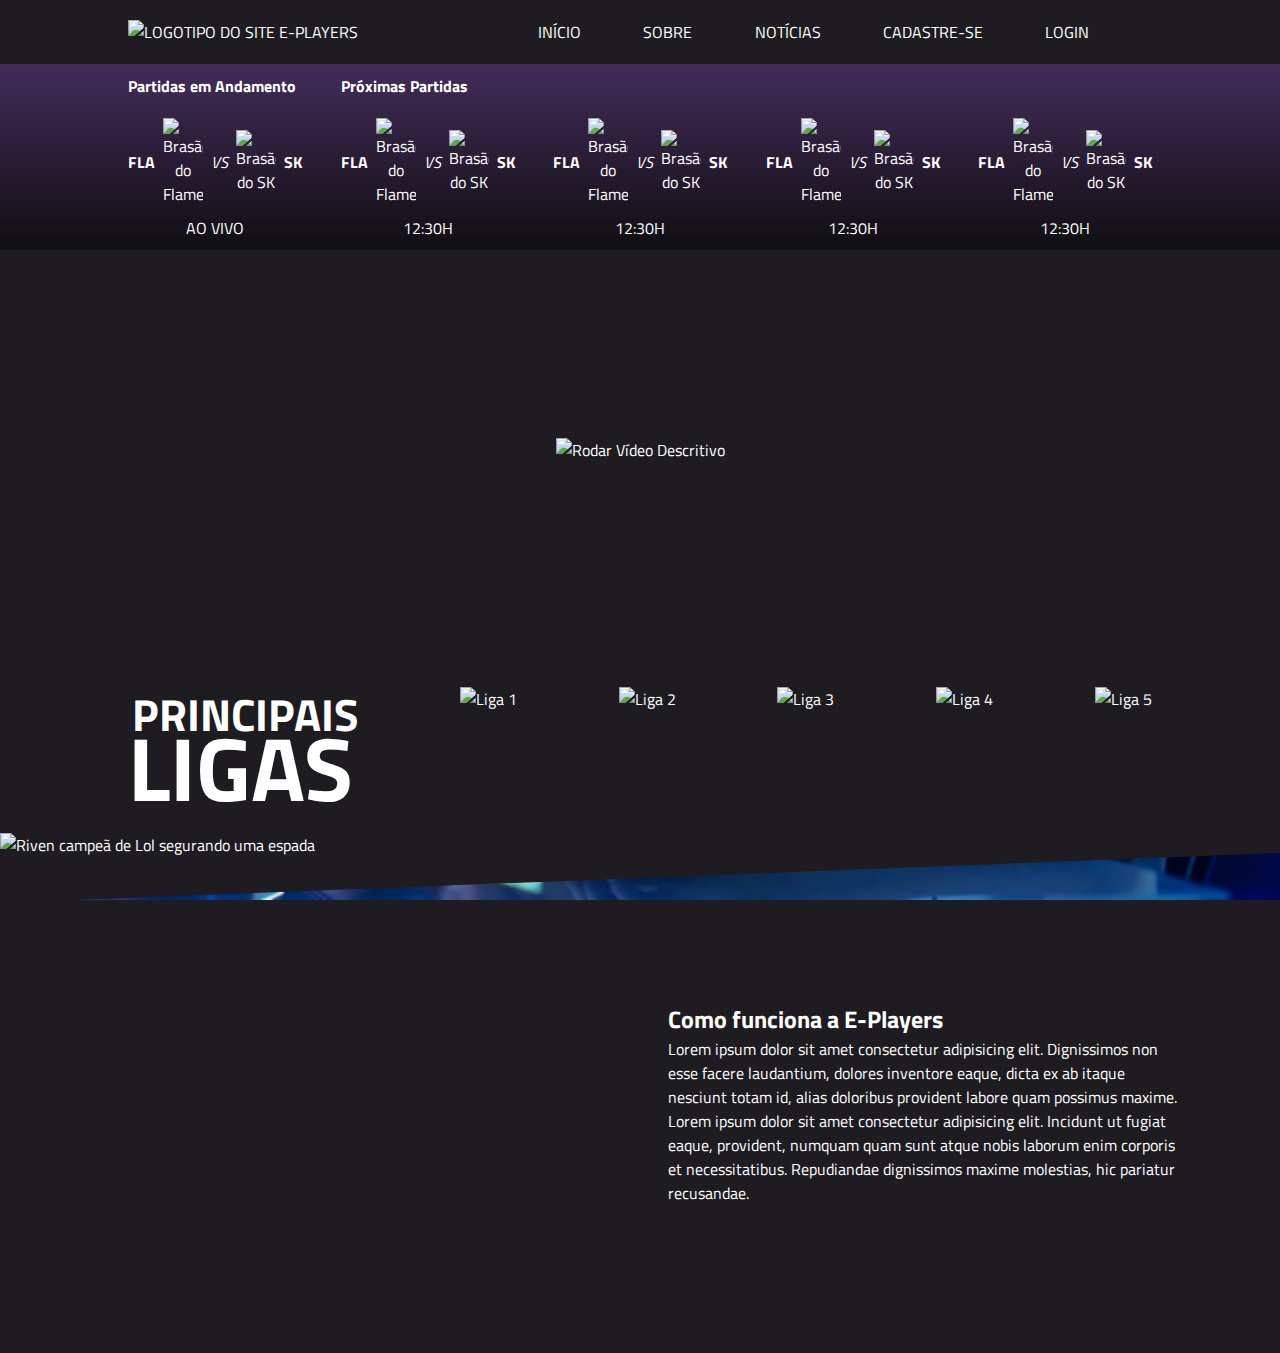
==== index.html @ e0f073dc "banner sobre feito" ====
<!DOCTYPE html>
<html lang="pt-br">

<head>
    <meta charset="UTF-8">
    <meta name="viewport" content="width=device-width, initial-scale=1.0">
    <title>E-players</title>
    <link href="https://fonts.googleapis.com/css?family=Titillium+Web:400,700&display=swap" rel="stylesheet">
    <script src="https://kit.fontawesome.com/1f0e424054.js" crossorigin="anonymous"></script>
    <link rel="stylesheet" href="css/style.css">
</head>

<body>
    <header>
        <div class="container">
            <a href="index.html" title="Acessar a página inicial do site">
                <img src="img/Logo.svg" alt="Logotipo do site E-players">
            </a>
            <nav>
                <ul>
                    <li><a href="index.html" title="Acessar página inicial">Início</a></li>
                    <li><a href="#Sobre" title="Acessar sessão sobre o Projeto">Sobre</a></li>
                    <li><a href="#Notícias" title="Acessar sessão de Notícias">Notícias</a></li>
                    <li><a href="cadastro.html" title="Acessar página de Cadastro">Cadastre-se</a></li>
                    <li><a href="login.html" title="Acessar página de Login">Login</a></li>
                    <li>
                        <a href="#" title="Realizar busca no site">
                            <i class="fas fa-search"></i>
                        </a>
                    </li>
                </ul>
            </nav>

    </header>
    <main>
        <section class="partidas">
            <div class="container">

                <div class="partida">
                    <h2> Partidas em Andamento</h2>
                    <div>
                        <strong> FLA </strong>
                        <img src="img/FLA.png" alt="Brasão do Flamengo">
                        <i>VS</i>
                        <img src="img/SK.png" alt="Brasão do SK">
                        <strong>SK</strong>
                    </div>

                    <i class="fas fa-circle red"></i> AO VIVO
                </div>




                <div class="partida">
                    <h2> Próximas Partidas</h2>
                    <div>
                        <strong> FLA </strong>
                        <img src="img/FLA.png" alt="Brasão do Flamengo">
                        <i>VS</i>
                        <img src="img/SK.png" alt="Brasão do SK">
                        <strong>SK</strong>
                    </div>
                    12:30H
                </div>


                <div class="partida">
                    <div>
                        <strong> FLA </strong>
                        <img src="img/FLA.png" alt="Brasão do Flamengo">
                        <i>VS</i>
                        <img src="img/SK.png" alt="Brasão do SK">
                        <strong>SK</strong>

                    </div>
                    12:30H
                </div>

                <div class="partida">
                    <div>
                        <strong> FLA </strong>
                        <img src="img/FLA.png" alt="Brasão do Flamengo">
                        <i>VS</i>
                        <img src="img/SK.png" alt="Brasão do SK">
                        <strong>SK</strong>

                    </div>
                    12:30H
                </div>


                <div class="partida">
                    <div>
                        <strong> FLA </strong>
                        <img src="img/FLA.png" alt="Brasão do Flamengo">
                        <i>VS</i>
                        <img src="img/SK.png" alt="Brasão do SK">
                        <strong>SK</strong>

                    </div>
                    12:30H
                </div>
            </div>

            </div>

        </section>

        <div class="container">
            <div class="banner">
                <img src="img/play.png" alt="Rodar Vídeo Descritivo">
            </div>

            <div class="ligas">

                <div>

                    <h4> Principais </h4>
                    <h3> Ligas </h3>

                </div>

                <img src="img/CBLOL_2017.png" alt="Liga 1">
                <img src="img/SuperLigaABCDE.png" alt="Liga 2">
                <img src="img/Liga_Master_Fibertel.png" alt="Liga 3">
                <img src="img/worlds-logo-gold.png" alt="Liga 4">
                <img src="img/wgr_lplol-logo-2020-71fc5702eb0473cb8d1da98fc28d054bebbfa505d4d80b457b11754d8a737255.png"
                    alt="Liga 5">


            </div>

        </div>
        <!--fim container-->

        <section class="sobre">
            <img src="img/campeao.png" alt="Riven campeã de Lol segurando uma espada">
            <div class="sobre_fundo">
                <div class="texto_sobre">
                    <h2> Como funciona a E-Players</h2>
                    <p> Lorem ipsum dolor sit amet consectetur adipisicing elit. Dignissimos non esse facere laudantium,
                        dolores inventore eaque, dicta ex ab itaque nesciunt totam id, alias doloribus provident labore
                        quam possimus maxime.</p>
                    <p> Lorem ipsum dolor sit amet consectetur adipisicing elit. Incidunt ut fugiat eaque, provident,
                        numquam quam sunt atque nobis laborum enim corporis et necessitatibus. Repudiandae dignissimos
                        maxime molestias, hic pariatur recusandae.</p>
                </div> <!-- Fim texto_sobre-->
            </div> <!-- Fim fundo sobre-->
        </section> <!-- Fim section sobre-->

    </main>
    <footer>

    </footer>
</body>

</html>
---- css/style.css ----
/* variáveis de cores*/
:root{
    --background: #1e1c21;
    --pink: #FC1E8B;
    --purple: #7278C3;
    --blue: #00A8DC;

}

*{
    margin: 0;
    padding: 0;
}

body{
    background-color: var(--background);
    font-family: 'Titillium Web', 'Segoe UI', Tahoma, Geneva, Verdana, sans-serif ;
    color: white;
}
    a{
        text-decoration: none;
        color: white;
    }

    .gradient{
        background: rgba(252,30,137,1);
        background: -moz-linear-gradient(left, rgba(252,30,137,1) 0%, rgba(114,119,195,1) 100%);
        background: -webkit-gradient(left top, right top, color-stop(0%, rgba(252,30,137,1)), color-stop(100%, rgba(114,119,195,1)));
        background: -webkit-linear-gradient(left, rgba(252,30,137,1) 0%, rgba(114,119,195,1) 100%);
        background: -o-linear-gradient(left, rgba(252,30,137,1) 0%, rgba(114,119,195,1) 100%);
        background: -ms-linear-gradient(left, rgba(252,30,137,1) 0%, rgba(114,119,195,1) 100%);
        background: linear-gradient(to right, rgba(252,30,137,1) 0%, rgba(114,119,195,1) 100%);
        filter: progid:DXImageTransform.Microsoft.gradient( startColorstr='#fc1e89', endColorstr='#7277c3', GradientType=1 );
    }

    .container{
        width: 80%;
        max-width: 1200px;
        margin: 0 auto;
    }

    header .container{
        display: flex;
        justify-content: space-between;
        padding: 20px 0;
    }

    header ul{
        display: flex;
        list-style-type: none;
        justify-content: space-between;
        flex-flow: wrap;
    }

    header nav{
        width: 60%;
        
    }

    header a{
        text-transform: uppercase;
    }

    header img{
        margin-right: 100px;
    }

    .partidas{
        text-align: center;
        width: 100%;
        min-height: 100px;
        background: rgba(66,44,90,1);
        background: -moz-linear-gradient(top, rgba(66,44,90,1) 0%, rgba(16,15,17,1) 100%);
        background: -webkit-gradient(left top, left bottom, color-stop(0%, rgba(66,44,90,1)), color-stop(100%, rgba(16,15,17,1)));
        background: -webkit-linear-gradient(top, rgba(66,44,90,1) 0%, rgba(16,15,17,1) 100%);
        background: -o-linear-gradient(top, rgba(66,44,90,1) 0%, rgba(16,15,17,1) 100%);
        background: -ms-linear-gradient(top, rgba(66,44,90,1) 0%, rgba(16,15,17,1) 100%);
        background: linear-gradient(to bottom, rgba(66,44,90,1) 0%, rgba(16,15,17,1) 100%);
        filter: progid:DXImageTransform.Microsoft.gradient( startColorstr='#422c5a', endColorstr='#100f11', GradientType=0 );
    }	

    .partidas .container{
        display: flex;
        justify-content: space-between;
        align-items: flex-end;
        flex-flow: wrap;
    }

    .partida{
        padding: 0px 0px 10px 0px;
    }

    .partida img{
        width: 40px;
        padding: 0 8px;
    }

    .partida h2{
        font-size: 16px;
        text-align: start;
        padding: 10px 0px;
    }

    .partida div{
        display: flex;
        align-items: center;
        padding: 10px 0px;
    }

    .red{
        color: red
    }

    .banner{
        width: 100%;
        height: 400px;
        background-image: url("../img/meta_mundo.jpg");
        background-position: center;
        background-size: cover;
        display: flex;
        justify-content: center;
        align-items: center;
    }

        .ligas{
            display: flex;
            justify-content: space-between;
            align-items: center;
            padding: 30px 0;
        }

        .ligas img{
            height: 130px;
        }

        .ligas h4{
            font-size: 45px;
            text-transform: uppercase;
            margin-left: 4px;
        }

        .ligas h3{
            font-size: 90px;
            text-transform: uppercase;
            line-height: 40px;
        }

    
        .ligas div{
            margin-bottom: 35px;
        }

        .sobre_fundo{
            background-image: url("../Img/Teams/T6.jpg");
            background-position: center;
            background-size: cover;
            background-attachment: fixed;
            width: 100%;
            min-height: 500px;
            clip-path: polygon(0 10%, 100% 0%, 100% 90%, 0% 100%);
            display: flex;
            justify-content: flex-end;
            align-items: center;
        }

        .sobre{
            position: relative;
            display: flex;
        }
        .sobre img{
            position: absolute;
            z-index: 99;
            top: -20px;
            width: 100%;
            max-width: 40%;
        }

        .texto_sobre{
            width: 40%;
            margin-right: 100px;
        }
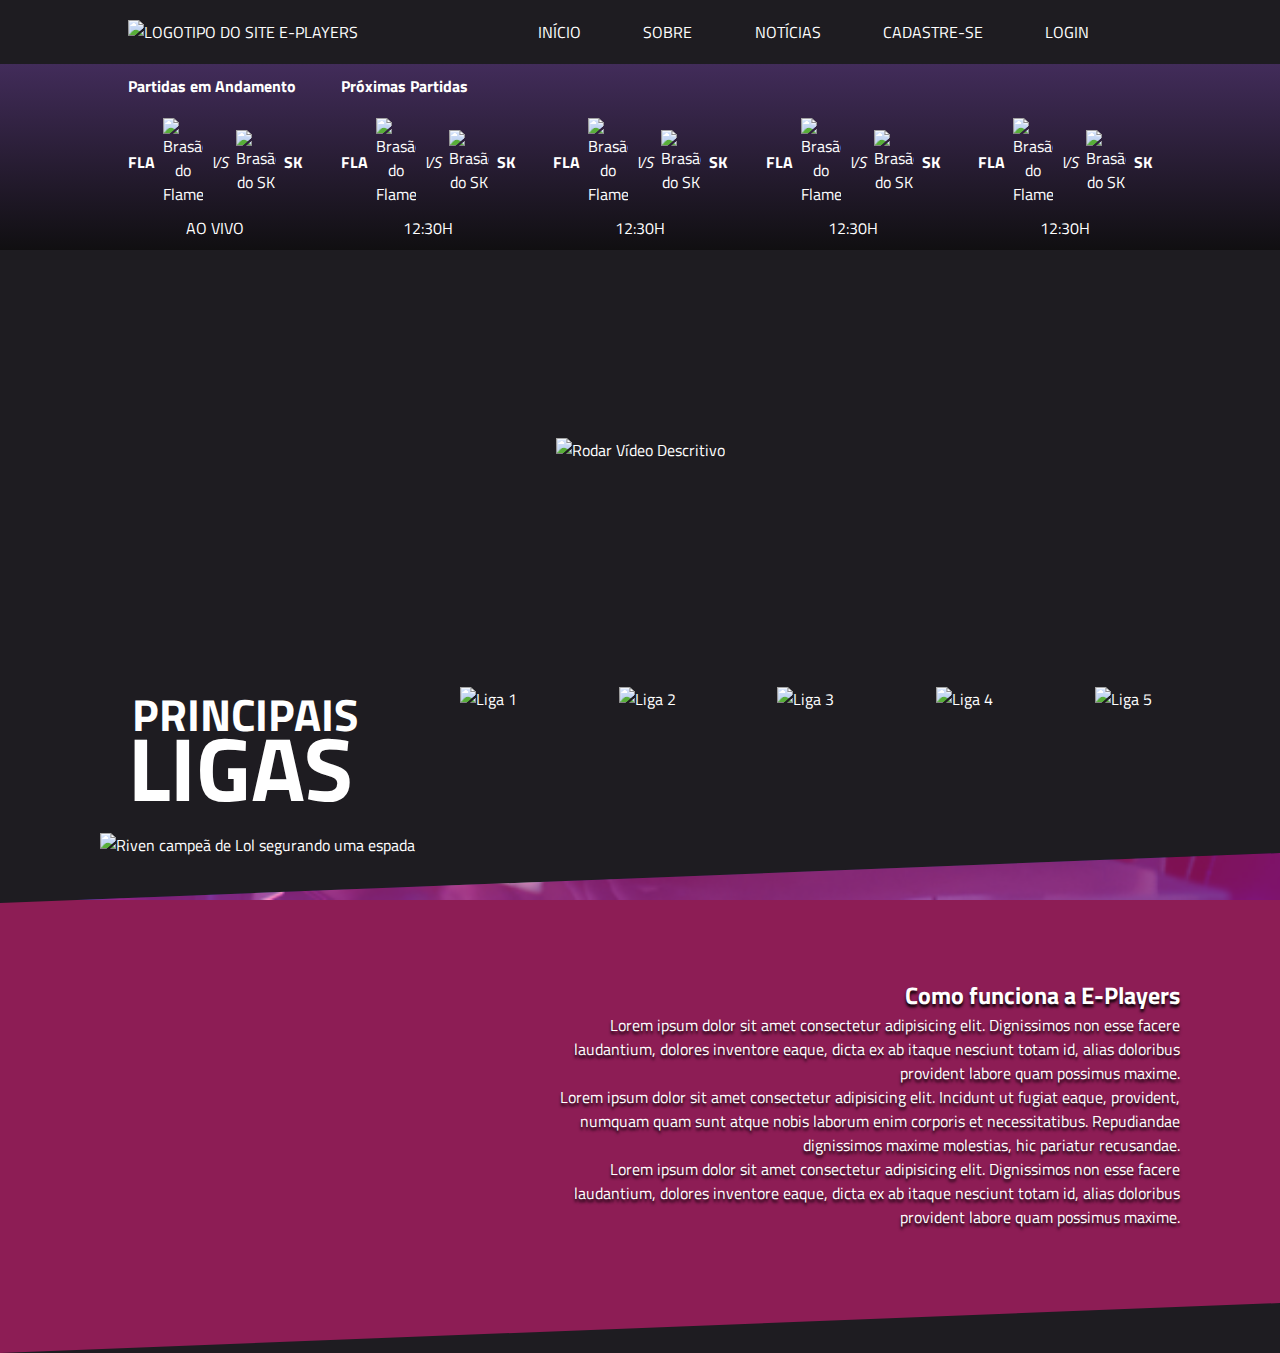
==== commit 3b0e6755: "banner colorido" ====
--- a/index.html
+++ b/index.html
@@ -137,6 +137,10 @@
         <section class="sobre">
             <img src="img/campeao.png" alt="Riven campeã de Lol segurando uma espada">
             <div class="sobre_fundo">
+                <div class="sobre_fundo_filtro">
+
+
+               
                 <div class="texto_sobre">
                     <h2> Como funciona a E-Players</h2>
                     <p> Lorem ipsum dolor sit amet consectetur adipisicing elit. Dignissimos non esse facere laudantium,
@@ -145,7 +149,11 @@
                     <p> Lorem ipsum dolor sit amet consectetur adipisicing elit. Incidunt ut fugiat eaque, provident,
                         numquam quam sunt atque nobis laborum enim corporis et necessitatibus. Repudiandae dignissimos
                         maxime molestias, hic pariatur recusandae.</p>
-                </div> <!-- Fim texto_sobre-->
+                        <p> Lorem ipsum dolor sit amet consectetur adipisicing elit. Dignissimos non esse facere laudantium,
+                            dolores inventore eaque, dicta ex ab itaque nesciunt totam id, alias doloribus provident labore
+                            quam possimus maxime.</p>
+                        </div>
+                </div> <!-- Fim filtro_sobre-->
             </div> <!-- Fim fundo sobre-->
         </section> <!-- Fim section sobre-->
 
--- a/css/style.css
+++ b/css/style.css
@@ -159,9 +159,19 @@
             width: 100%;
             min-height: 500px;
             clip-path: polygon(0 10%, 100% 0%, 100% 90%, 0% 100%);
+           
+        }
+
+        .sobre_fundo_filtro{
             display: flex;
             justify-content: flex-end;
             align-items: center;
+            width: 100%;
+            height: 100%;
+            background-color:rgba(252,30,137,0.5)
+        
+            
+
         }
 
         .sobre{
@@ -172,11 +182,14 @@
             position: absolute;
             z-index: 99;
             top: -20px;
+            left: 100px;
             width: 100%;
-            max-width: 40%;
+            max-width: 35%;
         }
 
         .texto_sobre{
-            width: 40%;
+            width: 50%;
             margin-right: 100px;
+            text-align: right;
+           text-shadow: 0px 3px 3px black;
         }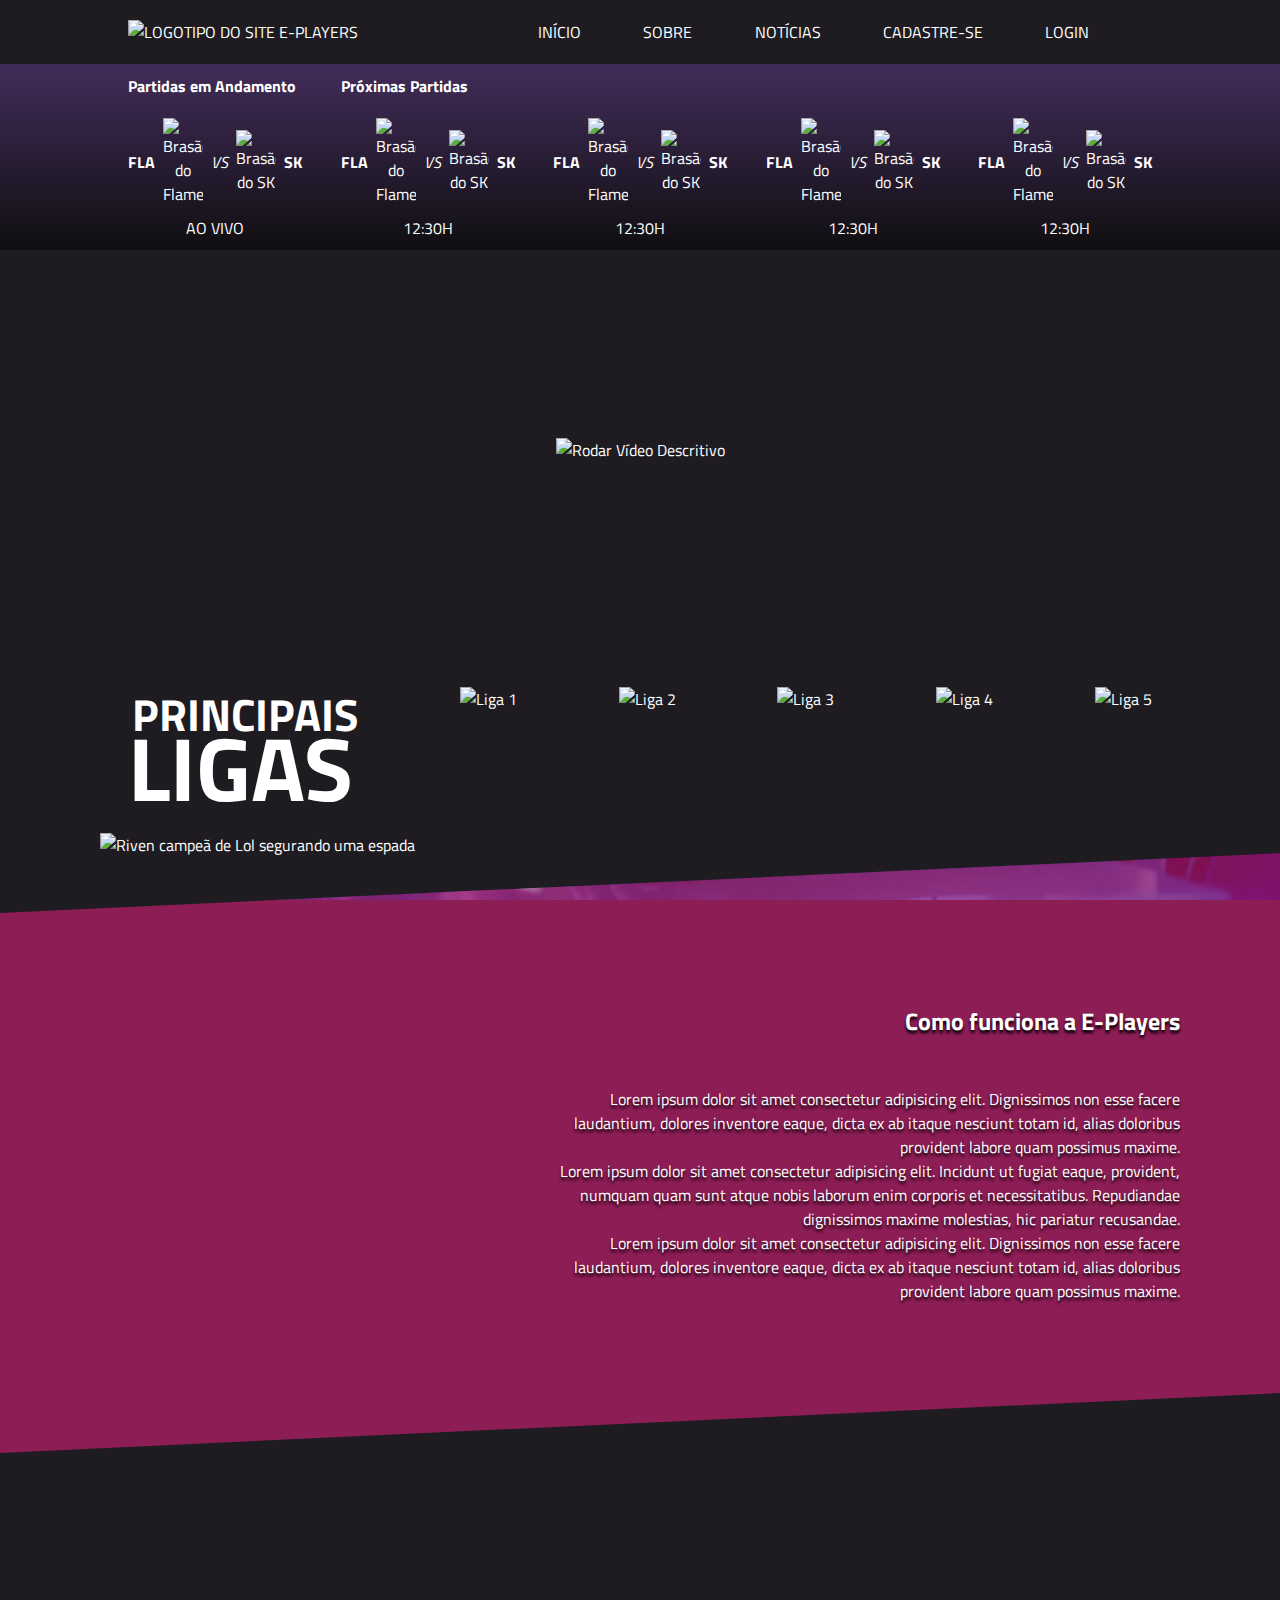
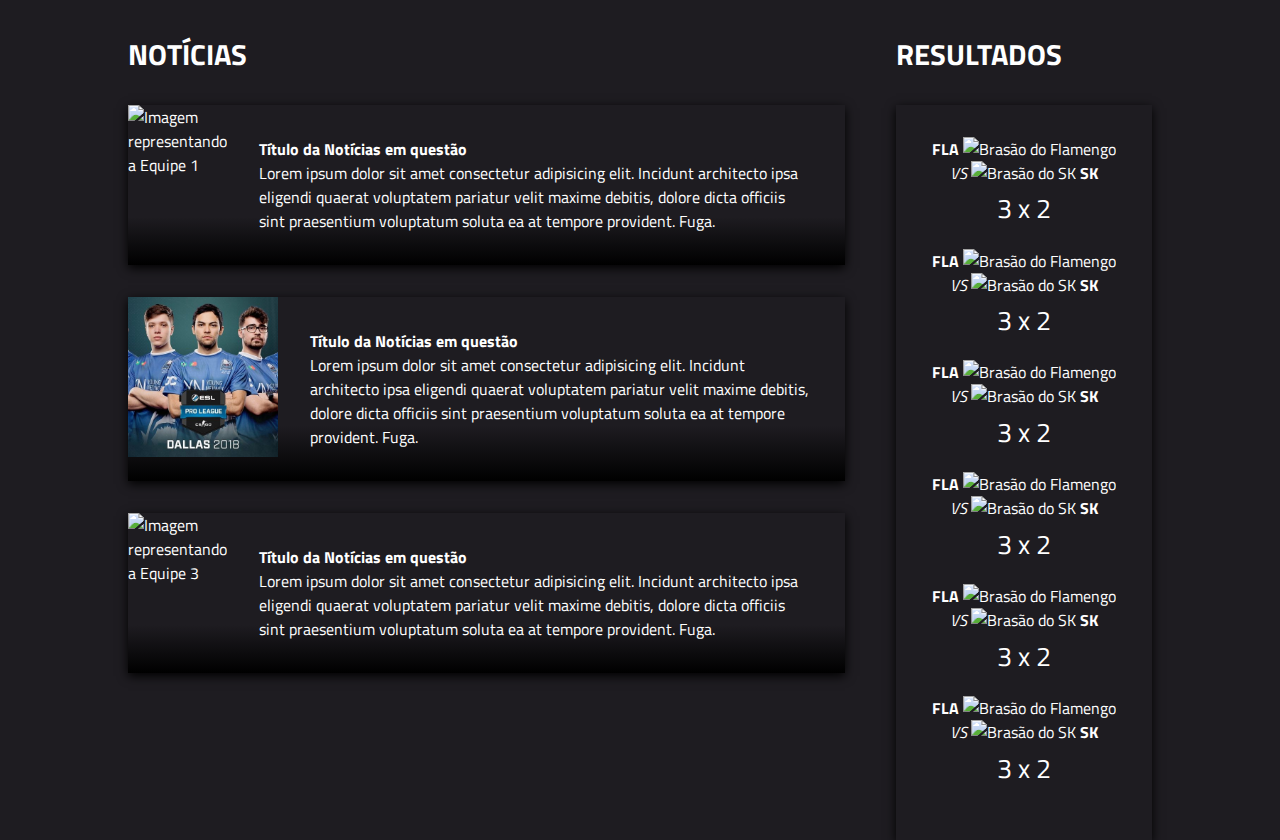
==== commit a35f2448: "Notícias e Resultados Terminados" ====
--- a/index.html
+++ b/index.html
@@ -140,23 +140,158 @@
                 <div class="sobre_fundo_filtro">
 
 
-               
-                <div class="texto_sobre">
-                    <h2> Como funciona a E-Players</h2>
-                    <p> Lorem ipsum dolor sit amet consectetur adipisicing elit. Dignissimos non esse facere laudantium,
-                        dolores inventore eaque, dicta ex ab itaque nesciunt totam id, alias doloribus provident labore
-                        quam possimus maxime.</p>
-                    <p> Lorem ipsum dolor sit amet consectetur adipisicing elit. Incidunt ut fugiat eaque, provident,
-                        numquam quam sunt atque nobis laborum enim corporis et necessitatibus. Repudiandae dignissimos
-                        maxime molestias, hic pariatur recusandae.</p>
-                        <p> Lorem ipsum dolor sit amet consectetur adipisicing elit. Dignissimos non esse facere laudantium,
-                            dolores inventore eaque, dicta ex ab itaque nesciunt totam id, alias doloribus provident labore
+
+                    <div class="texto_sobre">
+                        <h2> Como funciona a E-Players</h2>
+                        <p> Lorem ipsum dolor sit amet consectetur adipisicing elit. Dignissimos non esse facere
+                            laudantium,
+                            dolores inventore eaque, dicta ex ab itaque nesciunt totam id, alias doloribus provident
+                            labore
                             quam possimus maxime.</p>
-                        </div>
+                        <p> Lorem ipsum dolor sit amet consectetur adipisicing elit. Incidunt ut fugiat eaque,
+                            provident,
+                            numquam quam sunt atque nobis laborum enim corporis et necessitatibus. Repudiandae
+                            dignissimos
+                            maxime molestias, hic pariatur recusandae.</p>
+                        <p> Lorem ipsum dolor sit amet consectetur adipisicing elit. Dignissimos non esse facere
+                            laudantium,
+                            dolores inventore eaque, dicta ex ab itaque nesciunt totam id, alias doloribus provident
+                            labore
+                            quam possimus maxime.</p>
+                    </div>
                 </div> <!-- Fim filtro_sobre-->
             </div> <!-- Fim fundo sobre-->
         </section> <!-- Fim section sobre-->
 
+        <div class="container content">
+
+            <section>
+                <h3>Notícias</h3>
+
+                <div class="card">
+                    <img src="img/Teams/T1.jpeg" alt="Imagem representando a Equipe 1">
+                    <div>
+                        <h4>Título da Notícias em questão</h4>
+                        <p>Lorem ipsum dolor sit amet consectetur adipisicing elit. Incidunt architecto ipsa eligendi
+                            quaerat voluptatem pariatur velit maxime debitis, dolore dicta officiis sint praesentium
+                            voluptatum soluta ea at tempore provident. Fuga.</p>
+                    </div>
+                </div>
+
+                <div class="card">
+                    <img src="Img/Teams/T2.jpg" alt="Imagem representando a Equipe 2">
+                    <div>
+                        <h4>Título da Notícias em questão</h4>
+                        <p>Lorem ipsum dolor sit amet consectetur adipisicing elit. Incidunt architecto ipsa eligendi
+                            quaerat voluptatem pariatur velit maxime debitis, dolore dicta officiis sint praesentium
+                            voluptatum soluta ea at tempore provident. Fuga.</p>
+                    </div>
+                </div>
+
+                <div class="card">
+                    <img src="img/Teams/T3.jpeg" alt="Imagem representando a Equipe 3">
+                    <div>
+                        <h4>Título da Notícias em questão</h4>
+                        <p>Lorem ipsum dolor sit amet consectetur adipisicing elit. Incidunt architecto ipsa eligendi
+                            quaerat voluptatem pariatur velit maxime debitis, dolore dicta officiis sint praesentium
+                            voluptatum soluta ea at tempore provident. Fuga.</p>
+                    </div>
+                </div>
+                <!--Fim Card-->
+
+            </section>
+
+            <article>
+                <h3>Resultados</h3>
+                <div>
+                    <div class="resultados_box">
+                        <div class="resultado">
+                            <div>
+                                <strong> FLA </strong>
+                                <img src="img/FLA.png" alt="Brasão do Flamengo">
+                                <i>VS</i>
+                                <img src="img/SK.png" alt="Brasão do SK">
+                                <strong>SK</strong>
+                            </div>
+                            <p>3 x 2</p>
+                        </div>
+
+                        <div class="resultado">
+                            <div>
+                                <strong> FLA </strong>
+                                <img src="img/FLA.png" alt="Brasão do Flamengo">
+                                <i>VS</i>
+                                <img src="img/SK.png" alt="Brasão do SK">
+                                <strong>SK</strong>
+                            </div>
+                            <p>3 x 2</p>
+                        </div>
+
+
+                        <div class="resultado">
+                            <div>
+                                <strong> FLA </strong>
+                                <img src="img/FLA.png" alt="Brasão do Flamengo">
+                                <i>VS</i>
+                                <img src="img/SK.png" alt="Brasão do SK">
+                                <strong>SK</strong>
+                            </div>
+                            <p>3 x 2</p>
+                        </div>
+
+
+
+                        <div class="resultado">
+                            <div>
+                                <strong> FLA </strong>
+                                <img src="img/FLA.png" alt="Brasão do Flamengo">
+                                <i>VS</i>
+                                <img src="img/SK.png" alt="Brasão do SK">
+                                <strong>SK</strong>
+                            </div>
+                            <p>3 x 2</p>
+                        </div>
+
+
+                        <div class="resultado">
+                            <div>
+                                <strong> FLA </strong>
+                                <img src="img/FLA.png" alt="Brasão do Flamengo">
+                                <i>VS</i>
+                                <img src="img/SK.png" alt="Brasão do SK">
+                                <strong>SK</strong>
+                            </div>
+                            <p>3 x 2</p>
+                        </div>
+
+
+                        <div class="resultado">
+                            <div>
+                                <strong> FLA </strong>
+                                <img src="img/FLA.png" alt="Brasão do Flamengo">
+                                <i>VS</i>
+                                <img src="img/SK.png" alt="Brasão do SK">
+                                <strong>SK</strong>
+                            </div>
+                            <p>3 x 2</p>
+                        </div>
+
+
+
+
+
+                    </div>
+
+
+
+
+
+
+            </article> <!-- Final do box de resultados-->
+
+        </div>
+
+
     </main>
     <footer>
 
--- a/css/style.css
+++ b/css/style.css
@@ -1,195 +1,267 @@
-
 /* variáveis de cores*/
-:root{
+
+:root {
     --background: #1e1c21;
     --pink: #FC1E8B;
     --purple: #7278C3;
     --blue: #00A8DC;
-
-}
-
-*{
+}
+
+* {
     margin: 0;
     padding: 0;
 }
 
-body{
+body {
     background-color: var(--background);
-    font-family: 'Titillium Web', 'Segoe UI', Tahoma, Geneva, Verdana, sans-serif ;
+    font-family: 'Titillium Web', 'Segoe UI', Tahoma, Geneva, Verdana, sans-serif;
     color: white;
 }
-    a{
-        text-decoration: none;
-        color: white;
-    }
-
-    .gradient{
-        background: rgba(252,30,137,1);
-        background: -moz-linear-gradient(left, rgba(252,30,137,1) 0%, rgba(114,119,195,1) 100%);
-        background: -webkit-gradient(left top, right top, color-stop(0%, rgba(252,30,137,1)), color-stop(100%, rgba(114,119,195,1)));
-        background: -webkit-linear-gradient(left, rgba(252,30,137,1) 0%, rgba(114,119,195,1) 100%);
-        background: -o-linear-gradient(left, rgba(252,30,137,1) 0%, rgba(114,119,195,1) 100%);
-        background: -ms-linear-gradient(left, rgba(252,30,137,1) 0%, rgba(114,119,195,1) 100%);
-        background: linear-gradient(to right, rgba(252,30,137,1) 0%, rgba(114,119,195,1) 100%);
-        filter: progid:DXImageTransform.Microsoft.gradient( startColorstr='#fc1e89', endColorstr='#7277c3', GradientType=1 );
-    }
-
-    .container{
-        width: 80%;
-        max-width: 1200px;
-        margin: 0 auto;
-    }
-
-    header .container{
-        display: flex;
-        justify-content: space-between;
-        padding: 20px 0;
-    }
-
-    header ul{
-        display: flex;
-        list-style-type: none;
-        justify-content: space-between;
-        flex-flow: wrap;
-    }
-
-    header nav{
-        width: 60%;
-        
-    }
-
-    header a{
-        text-transform: uppercase;
-    }
-
-    header img{
-        margin-right: 100px;
-    }
-
-    .partidas{
-        text-align: center;
-        width: 100%;
-        min-height: 100px;
-        background: rgba(66,44,90,1);
-        background: -moz-linear-gradient(top, rgba(66,44,90,1) 0%, rgba(16,15,17,1) 100%);
-        background: -webkit-gradient(left top, left bottom, color-stop(0%, rgba(66,44,90,1)), color-stop(100%, rgba(16,15,17,1)));
-        background: -webkit-linear-gradient(top, rgba(66,44,90,1) 0%, rgba(16,15,17,1) 100%);
-        background: -o-linear-gradient(top, rgba(66,44,90,1) 0%, rgba(16,15,17,1) 100%);
-        background: -ms-linear-gradient(top, rgba(66,44,90,1) 0%, rgba(16,15,17,1) 100%);
-        background: linear-gradient(to bottom, rgba(66,44,90,1) 0%, rgba(16,15,17,1) 100%);
-        filter: progid:DXImageTransform.Microsoft.gradient( startColorstr='#422c5a', endColorstr='#100f11', GradientType=0 );
-    }	
-
-    .partidas .container{
-        display: flex;
-        justify-content: space-between;
-        align-items: flex-end;
-        flex-flow: wrap;
-    }
-
-    .partida{
-        padding: 0px 0px 10px 0px;
-    }
-
-    .partida img{
-        width: 40px;
-        padding: 0 8px;
-    }
-
-    .partida h2{
-        font-size: 16px;
-        text-align: start;
-        padding: 10px 0px;
-    }
-
-    .partida div{
-        display: flex;
-        align-items: center;
-        padding: 10px 0px;
-    }
-
-    .red{
-        color: red
-    }
-
-    .banner{
-        width: 100%;
-        height: 400px;
-        background-image: url("../img/meta_mundo.jpg");
-        background-position: center;
-        background-size: cover;
-        display: flex;
-        justify-content: center;
-        align-items: center;
-    }
-
-        .ligas{
-            display: flex;
-            justify-content: space-between;
-            align-items: center;
-            padding: 30px 0;
-        }
-
-        .ligas img{
-            height: 130px;
-        }
-
-        .ligas h4{
-            font-size: 45px;
-            text-transform: uppercase;
-            margin-left: 4px;
-        }
-
-        .ligas h3{
-            font-size: 90px;
-            text-transform: uppercase;
-            line-height: 40px;
-        }
-
-    
-        .ligas div{
-            margin-bottom: 35px;
-        }
-
-        .sobre_fundo{
-            background-image: url("../Img/Teams/T6.jpg");
-            background-position: center;
-            background-size: cover;
-            background-attachment: fixed;
-            width: 100%;
-            min-height: 500px;
-            clip-path: polygon(0 10%, 100% 0%, 100% 90%, 0% 100%);
-           
-        }
-
-        .sobre_fundo_filtro{
-            display: flex;
-            justify-content: flex-end;
-            align-items: center;
-            width: 100%;
-            height: 100%;
-            background-color:rgba(252,30,137,0.5)
-        
-            
-
-        }
-
-        .sobre{
-            position: relative;
-            display: flex;
-        }
-        .sobre img{
-            position: absolute;
-            z-index: 99;
-            top: -20px;
-            left: 100px;
-            width: 100%;
-            max-width: 35%;
-        }
-
-        .texto_sobre{
-            width: 50%;
-            margin-right: 100px;
-            text-align: right;
-           text-shadow: 0px 3px 3px black;
-        }+
+a {
+    text-decoration: none;
+    color: white;
+}
+
+.gradient {
+    background: rgba(252, 30, 137, 1);
+    background: -moz-linear-gradient(left, rgba(252, 30, 137, 1) 0%, rgba(114, 119, 195, 1) 100%);
+    background: -webkit-gradient(left top, right top, color-stop(0%, rgba(252, 30, 137, 1)), color-stop(100%, rgba(114, 119, 195, 1)));
+    background: -webkit-linear-gradient(left, rgba(252, 30, 137, 1) 0%, rgba(114, 119, 195, 1) 100%);
+    background: -o-linear-gradient(left, rgba(252, 30, 137, 1) 0%, rgba(114, 119, 195, 1) 100%);
+    background: -ms-linear-gradient(left, rgba(252, 30, 137, 1) 0%, rgba(114, 119, 195, 1) 100%);
+    background: linear-gradient(to right, rgba(252, 30, 137, 1) 0%, rgba(114, 119, 195, 1) 100%);
+    filter: progid:DXImageTransform.Microsoft.gradient( startColorstr='#fc1e89', endColorstr='#7277c3', GradientType=1);
+}
+
+.container {
+    width: 80%;
+    max-width: 1200px;
+    margin: 0 auto;
+}
+
+header .container {
+    display: flex;
+    justify-content: space-between;
+    padding: 20px 0;
+}
+
+header ul {
+    display: flex;
+    list-style-type: none;
+    justify-content: space-between;
+    flex-flow: wrap;
+}
+
+header nav {
+    width: 60%;
+}
+
+header a {
+    text-transform: uppercase;
+}
+
+header img {
+    margin-right: 100px;
+}
+
+.partidas {
+    text-align: center;
+    width: 100%;
+    min-height: 100px;
+    background: rgba(66, 44, 90, 1);
+    background: -moz-linear-gradient(top, rgba(66, 44, 90, 1) 0%, rgba(16, 15, 17, 1) 100%);
+    background: -webkit-gradient(left top, left bottom, color-stop(0%, rgba(66, 44, 90, 1)), color-stop(100%, rgba(16, 15, 17, 1)));
+    background: -webkit-linear-gradient(top, rgba(66, 44, 90, 1) 0%, rgba(16, 15, 17, 1) 100%);
+    background: -o-linear-gradient(top, rgba(66, 44, 90, 1) 0%, rgba(16, 15, 17, 1) 100%);
+    background: -ms-linear-gradient(top, rgba(66, 44, 90, 1) 0%, rgba(16, 15, 17, 1) 100%);
+    background: linear-gradient(to bottom, rgba(66, 44, 90, 1) 0%, rgba(16, 15, 17, 1) 100%);
+    filter: progid:DXImageTransform.Microsoft.gradient( startColorstr='#422c5a', endColorstr='#100f11', GradientType=0);
+}
+
+.partidas .container {
+    display: flex;
+    justify-content: space-between;
+    align-items: flex-end;
+    flex-flow: wrap;
+}
+
+.partida {
+    padding: 0px 0px 10px 0px;
+}
+
+.partida img {
+    width: 40px;
+    padding: 0 8px;
+}
+
+.partida h2 {
+    font-size: 16px;
+    text-align: start;
+    padding: 10px 0px;
+}
+
+.partida div {
+    display: flex;
+    align-items: center;
+    padding: 10px 0px;
+}
+
+.red {
+    color: red
+}
+
+.banner {
+    width: 100%;
+    height: 400px;
+    background-image: url("../img/meta_mundo.jpg");
+    background-position: center;
+    background-size: cover;
+    display: flex;
+    justify-content: center;
+    align-items: center;
+}
+
+.ligas {
+    display: flex;
+    justify-content: space-between;
+    align-items: center;
+    padding: 30px 0;
+}
+
+.ligas img {
+    height: 130px;
+}
+
+.ligas h4 {
+    font-size: 45px;
+    text-transform: uppercase;
+    margin-left: 4px;
+}
+
+.ligas h3 {
+    font-size: 90px;
+    text-transform: uppercase;
+    line-height: 40px;
+}
+
+.ligas div {
+    margin-bottom: 35px;
+}
+
+.sobre_fundo {
+    background-image: url("../Img/Teams/T6.jpg");
+    background-position: center;
+    background-size: cover;
+    background-attachment: fixed;
+    width: 100%;
+    min-height: 600px;
+    clip-path: polygon(0 10%, 100% 0%, 100% 90%, 0% 100%);
+}
+
+.sobre_fundo_filtro {
+    display: flex;
+    justify-content: flex-end;
+    align-items: center;
+    width: 100%;
+    height: 100%;
+    background-color: rgba(252, 30, 137, 0.5)
+}
+
+.sobre {
+    position: relative;
+    display: flex;
+}
+
+.sobre img {
+    position: absolute;
+    z-index: 99;
+    top: -20px;
+    left: 100px;
+    width: 100%;
+    max-width: 30%;
+}
+
+.texto_sobre {
+    width: 50%;
+    margin-right: 100px;
+    text-align: right;
+    text-shadow: 0px 3px 3px black;
+}
+
+.texto_sobre h2 {
+    margin-bottom: 2em;
+}
+
+.content {
+    display: flex;
+    justify-content: space-between;
+    margin-top: 150px;
+}
+
+.content section {
+    width: 70%;
+}
+
+.card {
+    width: 100%;
+    margin-bottom: 2em;
+    box-shadow: 0px 3px 10px #000000;
+    display: flex;
+    justify-content: flex-start;
+    background: rgb(0, 0, 0);
+    background: rgb(0, 0, 0);
+    background: linear-gradient(0deg, rgba(0, 0, 0, 1) 0%, rgba(30, 28, 33, 1) 30%, rgba(30, 28, 33, 1) 100%);
+}
+
+.card img {
+    width: 150px;
+    height: 160px;
+    object-fit: cover;
+}
+
+.card div {
+    padding: 2em;
+}
+
+.card div:hover {
+    color: var(--background);
+    background-color: var(--pink);
+    transition-duration: 0.5s;
+    transition-timing-function: ease-in-out;
+}
+
+.content h3 {
+    text-transform: uppercase;
+    padding: 1em 0;
+    font-size: 1.8em;
+}
+
+.content article {
+    width: 25%;
+}
+
+.resultados_box {
+    padding: 2em;
+    box-shadow: 0px 3px 10px #000000;
+}
+
+.resultados div {
+    display: flex;
+    align-items: center;
+    justify-content: space-evenly;
+}
+
+.resultado {
+    text-align: center;
+    margin-bottom: 1.2em;
+}
+
+.resultado img {
+    width: 30px;
+}
+
+.resultado p {
+    font-size: 1.7em;
+    margin: 0.1em 0;
+}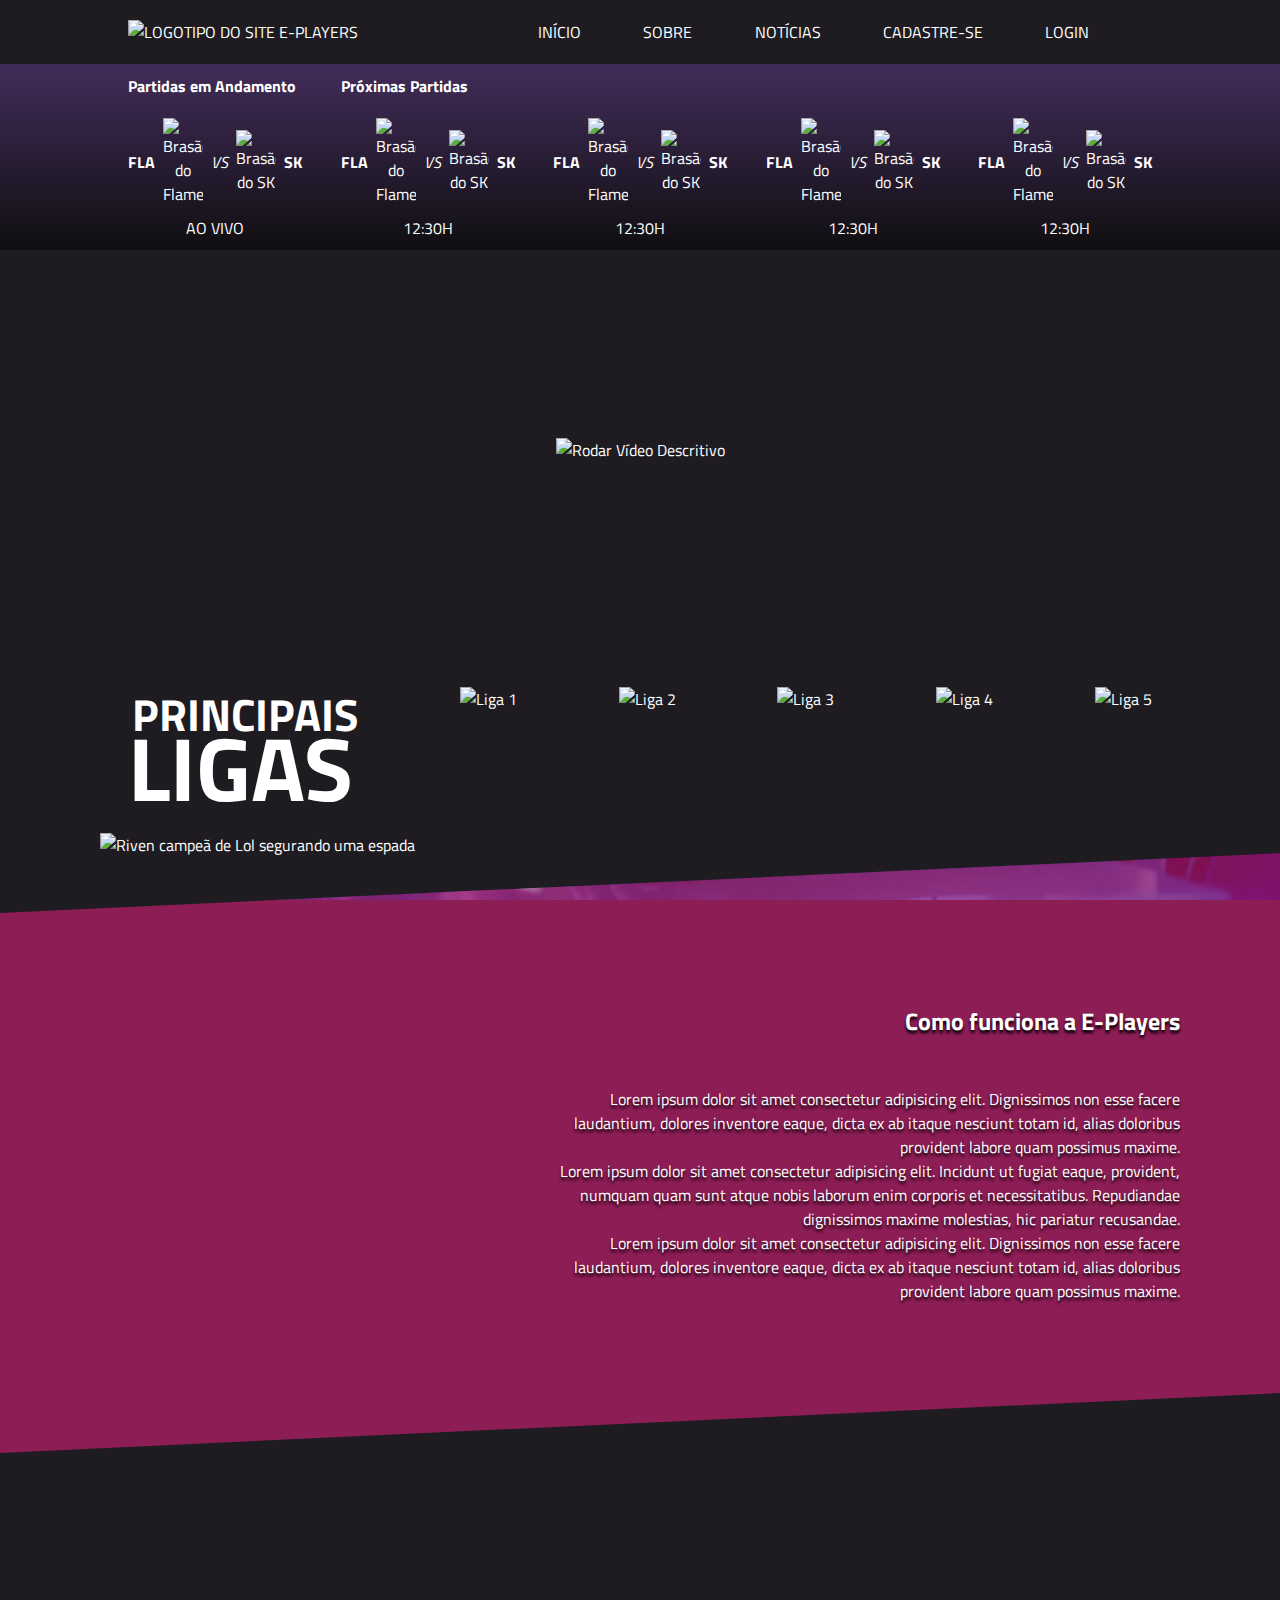
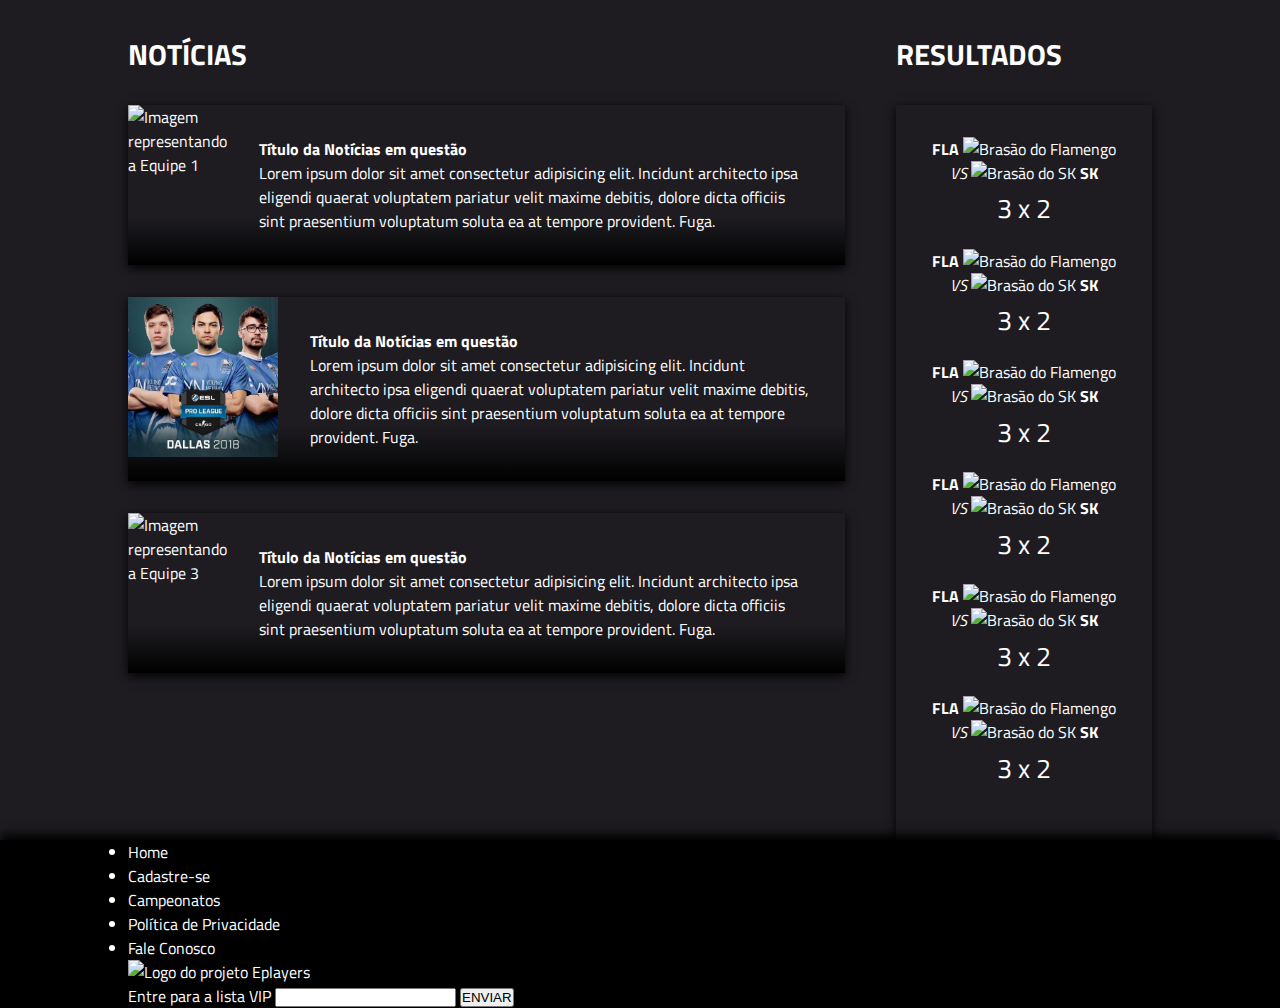
==== commit 68c90f35: "rodapé iniciado" ====
--- a/index.html
+++ b/index.html
@@ -291,11 +291,49 @@
 
         </div>
 
-
     </main>
+
     <footer>
 
+        <div class="container">
+
+            <nav>
+                <ul>
+                    <li><a href="index.html">Home</a></li>
+                    <li><a href="cadastro.html">Cadastre-se</a></li>
+                    <li><a href="#">Campeonatos</a></li>
+                    <li><a href="#">Política de Privacidade</a></li>
+                    <li><a href="#">Fale Conosco</a></li>
+                </ul>
+            </nav>  
+
+            <div>
+                <img src="img/Logo.svg" alt="Logo do projeto Eplayers">
+                <div class="sociais">
+                    <i class="fab fa-facebook square"></i>
+                      <i class="fab fa-instagram square"></i>
+                      <i class="fab fa-twitter square"></i> 
+                            <i class="fab fa-youtube square"></i>
+
+     
+                </div>
+
+            </div>
+            <form action="" method="get">
+
+                <label for="email">Entre para a lista VIP</label>
+                <input type="email" id="email" name="email_usuario">
+
+                <button type="submit">ENVIAR</button>
+
+            </form>
+
+            
+
+        </div> <!-- Fim Container-->
+
     </footer>
+
 </body>
 
 </html>--- a/css/style.css
+++ b/css/style.css
@@ -264,4 +264,9 @@
 .resultado p {
     font-size: 1.7em;
     margin: 0.1em 0;
+}
+
+footer{
+    background-color: black;
+    box-shadow: 0px -6px 10px #000000;
 }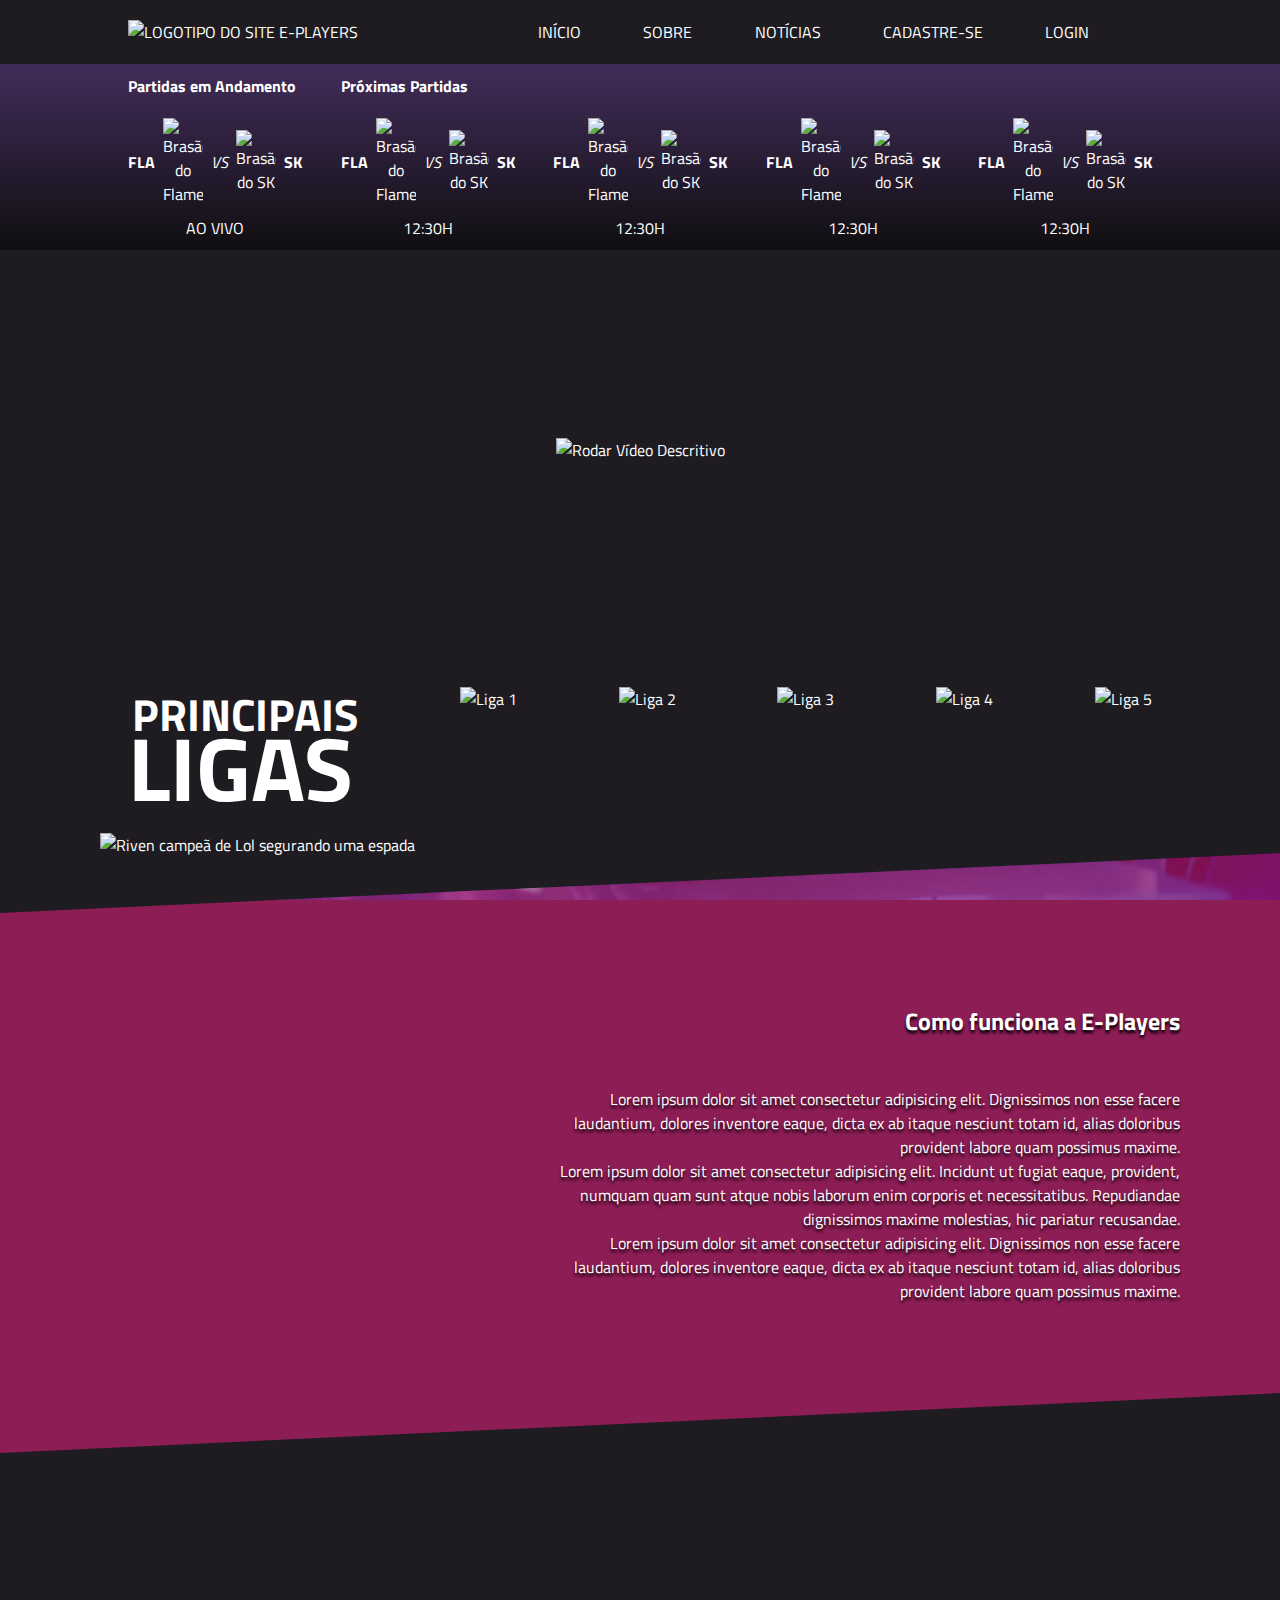
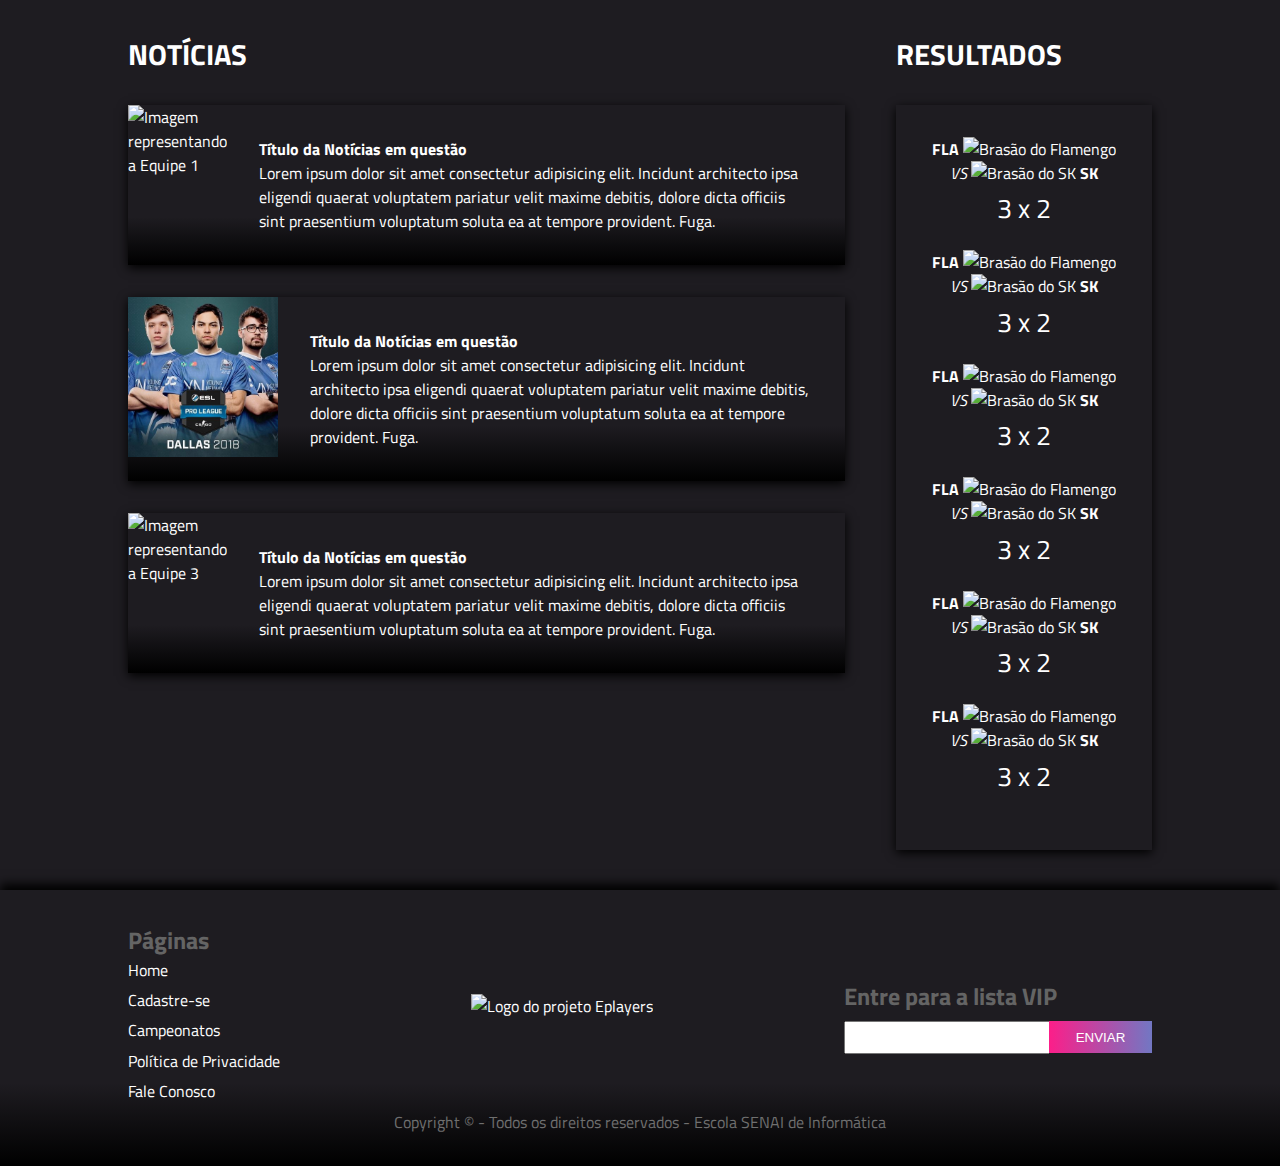
==== commit 73f74a1a: "Página home (finalmente) concluída)" ====
--- a/index.html
+++ b/index.html
@@ -298,6 +298,7 @@
         <div class="container">
 
             <nav>
+                <h3>Páginas</h3>
                 <ul>
                     <li><a href="index.html">Home</a></li>
                     <li><a href="cadastro.html">Cadastre-se</a></li>
@@ -305,33 +306,33 @@
                     <li><a href="#">Política de Privacidade</a></li>
                     <li><a href="#">Fale Conosco</a></li>
                 </ul>
-            </nav>  
+            </nav>
 
             <div>
                 <img src="img/Logo.svg" alt="Logo do projeto Eplayers">
                 <div class="sociais">
                     <i class="fab fa-facebook square"></i>
-                      <i class="fab fa-instagram square"></i>
-                      <i class="fab fa-twitter square"></i> 
-                            <i class="fab fa-youtube square"></i>
-
-     
+                    <i class="fab fa-instagram square"></i>
+                    <i class="fab fa-twitter square"></i>
+                    <i class="fab fa-youtube square"></i>
+
+
                 </div>
 
             </div>
             <form action="" method="get">
 
                 <label for="email">Entre para a lista VIP</label>
-                <input type="email" id="email" name="email_usuario">
-
-                <button type="submit">ENVIAR</button>
-
+                <div>
+                    <input type="email" id="email" name="email_usuario">
+                    <button type="submit" class="gradient btn">ENVIAR</button>
+                </div>
             </form>
 
-            
+
 
         </div> <!-- Fim Container-->
-
+        <p> Copyright © - Todos os direitos reservados - Escola SENAI de Informática </p>
     </footer>
 
 </body>
--- a/css/style.css
+++ b/css/style.css
@@ -210,7 +210,6 @@
     display: flex;
     justify-content: flex-start;
     background: rgb(0, 0, 0);
-    background: rgb(0, 0, 0);
     background: linear-gradient(0deg, rgba(0, 0, 0, 1) 0%, rgba(30, 28, 33, 1) 30%, rgba(30, 28, 33, 1) 100%);
 }
 
@@ -254,7 +253,7 @@
 
 .resultado {
     text-align: center;
-    margin-bottom: 1.2em;
+    margin-bottom: 1.3em;
 }
 
 .resultado img {
@@ -266,7 +265,81 @@
     margin: 0.1em 0;
 }
 
-footer{
+footer {
     background-color: black;
     box-shadow: 0px -6px 10px #000000;
+    margin-top: 40px;
+    background: rgb(0, 0, 0);
+    background: linear-gradient(0deg, rgba(0, 0, 0, 1) 0%, rgba(30, 28, 33, 1) 30%, rgba(30, 28, 33, 1) 100%);
+    min-height: 190px;
+    padding: 2em 0;
+}
+
+footer .container {
+    display: flex;
+    justify-content: space-between;
+    align-items: center;
+}
+
+footer nav h3 {
+    font-size: 1.5em;
+    color: #646464;
+}
+
+footer nav ul {
+    list-style-type: none;
+}
+
+footer nav li {
+    margin-bottom: 0.4em;
+}
+
+footer nav a:hover {
+    border-bottom: solid 1px var(--purple);
+}
+
+.sociais {
+    display: flex;
+    justify-content: space-between;
+    margin-top: 0.5em;
+    font-size: 2.5em;
+}
+
+.sociais i {
+    background: linear-gradient(to top, rgba(252, 30, 137, 1) 0%, rgba(114, 119, 195, 1) 100%);
+    -webkit-background-clip: text;
+    -webkit-text-fill-color: transparent;
+}
+
+footer form {
+    display: flex;
+    flex-direction: column;
+}
+
+footer form label {
+    font-size: 1.5em;
+    font-weight: bold;
+    color: #646464;
+    margin-bottom: 0.3em;
+}
+
+footer form input {
+    height: 2em;
+    width: 15em;
+    margin-right: -5px;
+    outline: none;
+    padding: 1px;
+}
+
+.btn {
+    color: white;
+    border: none;
+    text-decoration: none;
+    padding: 0.65em 2em;
+    cursor: pointer;
+}
+
+footer p{
+    text-align: center;
+    color: #6f6f6f;
 }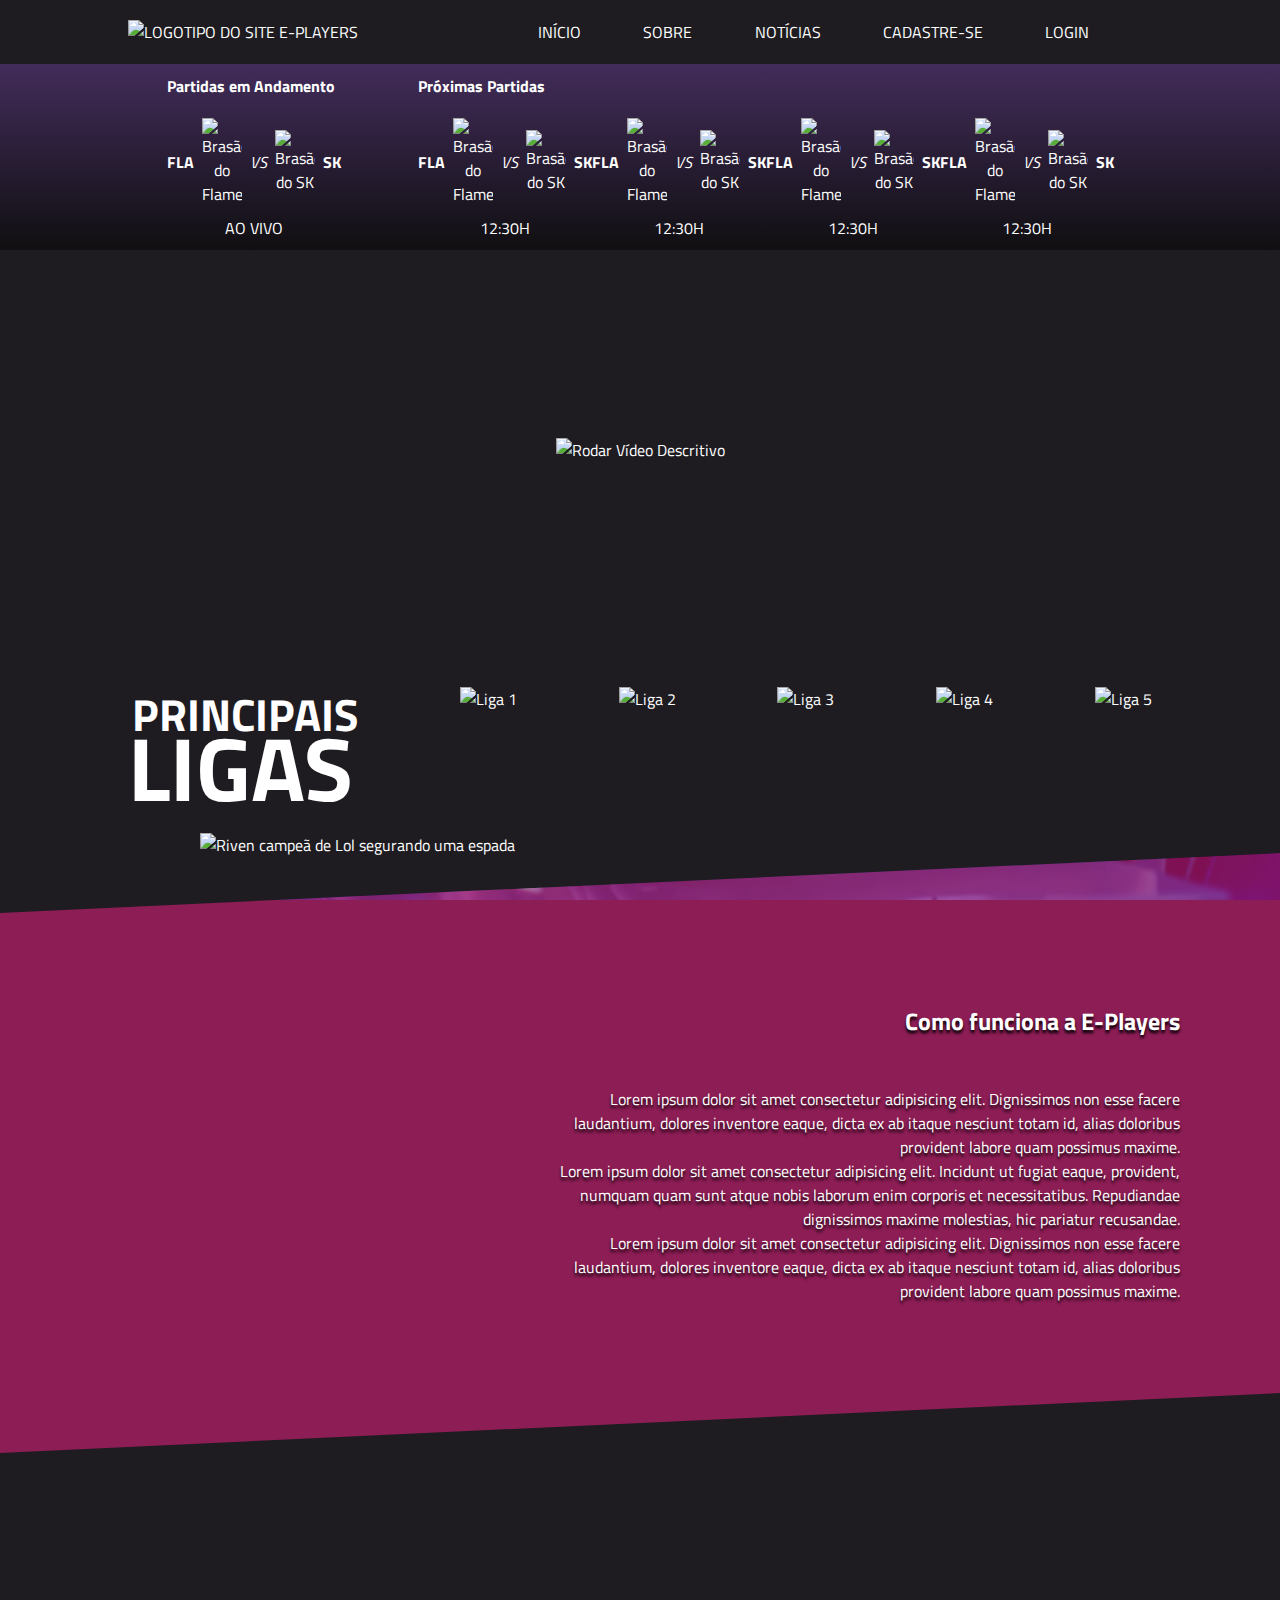
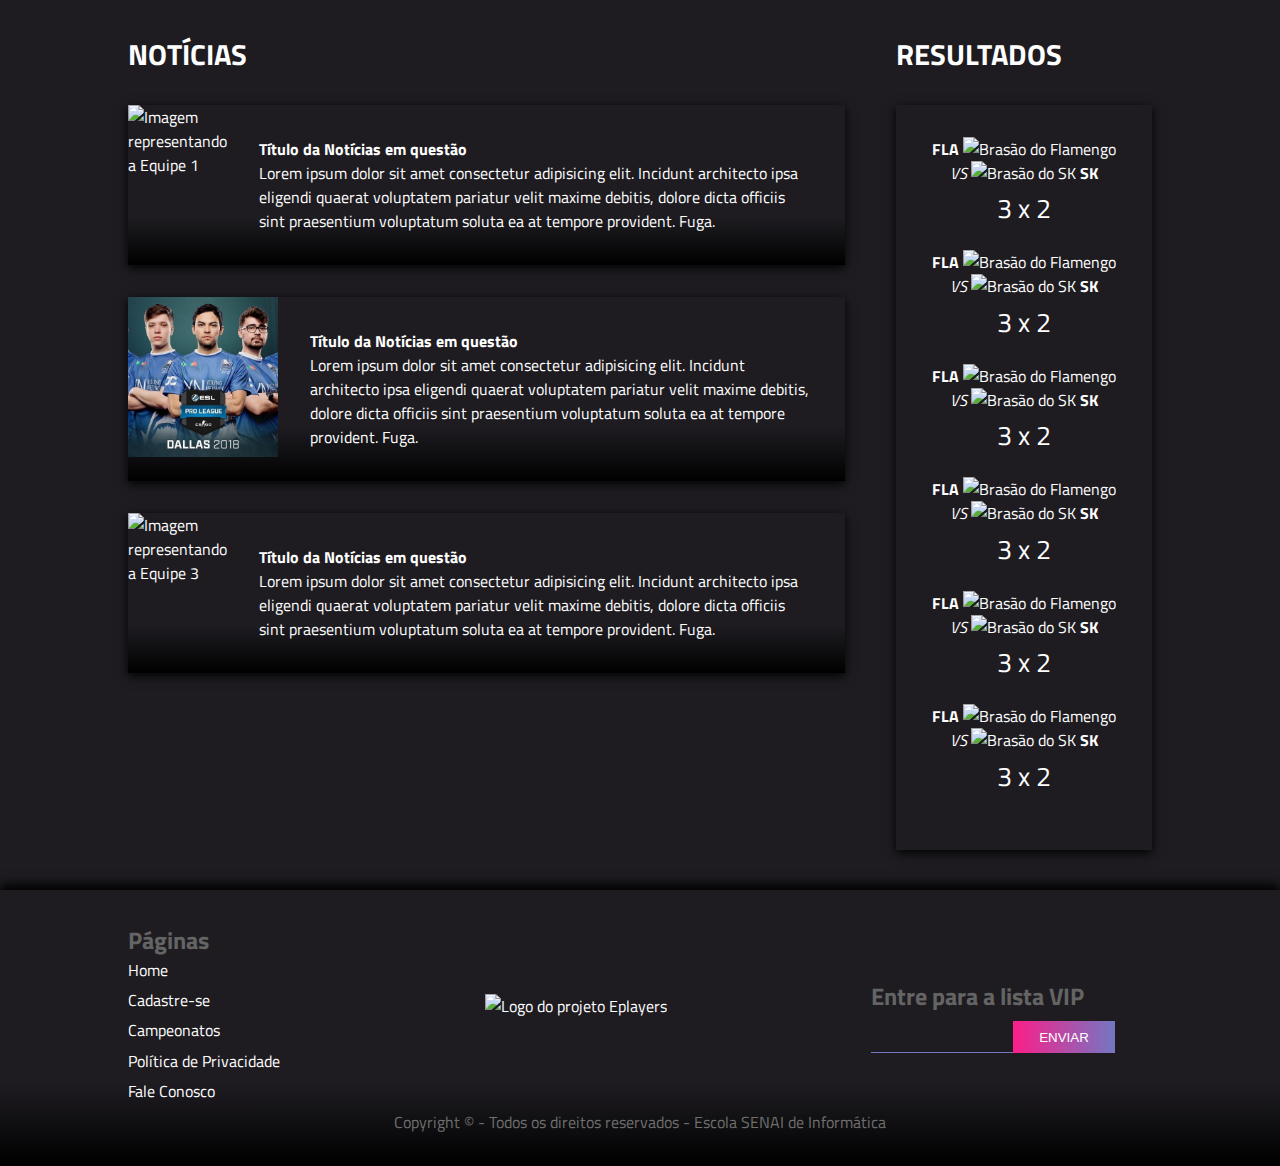
==== commit 0dd6548e: "responsividade" ====
--- a/index.html
+++ b/index.html
@@ -35,76 +35,80 @@
     <main>
         <section class="partidas">
             <div class="container">
-
-                <div class="partida">
-                    <h2> Partidas em Andamento</h2>
-                    <div>
-                        <strong> FLA </strong>
-                        <img src="img/FLA.png" alt="Brasão do Flamengo">
-                        <i>VS</i>
-                        <img src="img/SK.png" alt="Brasão do SK">
-                        <strong>SK</strong>
-                    </div>
-
-                    <i class="fas fa-circle red"></i> AO VIVO
-                </div>
-
-
-
-
-                <div class="partida">
-                    <h2> Próximas Partidas</h2>
-                    <div>
-                        <strong> FLA </strong>
-                        <img src="img/FLA.png" alt="Brasão do Flamengo">
-                        <i>VS</i>
-                        <img src="img/SK.png" alt="Brasão do SK">
-                        <strong>SK</strong>
-                    </div>
-                    12:30H
-                </div>
-
-
-                <div class="partida">
-                    <div>
-                        <strong> FLA </strong>
-                        <img src="img/FLA.png" alt="Brasão do Flamengo">
-                        <i>VS</i>
-                        <img src="img/SK.png" alt="Brasão do SK">
-                        <strong>SK</strong>
-
-                    </div>
-                    12:30H
-                </div>
-
-                <div class="partida">
-                    <div>
-                        <strong> FLA </strong>
-                        <img src="img/FLA.png" alt="Brasão do Flamengo">
-                        <i>VS</i>
-                        <img src="img/SK.png" alt="Brasão do SK">
-                        <strong>SK</strong>
-
-                    </div>
-                    12:30H
-                </div>
-
-
-                <div class="partida">
-                    <div>
-                        <strong> FLA </strong>
-                        <img src="img/FLA.png" alt="Brasão do Flamengo">
-                        <i>VS</i>
-                        <img src="img/SK.png" alt="Brasão do SK">
-                        <strong>SK</strong>
-
-                    </div>
-                    12:30H
-                </div>
-            </div>
-
-            </div>
-
+                <div class="em_andamento">
+                    <div class="partida">
+                        <h2> Partidas em Andamento</h2>
+                        <div>
+                            <strong> FLA </strong>
+                            <img src="img/FLA.png" alt="Brasão do Flamengo">
+                            <i>VS</i>
+                            <img src="img/SK.png" alt="Brasão do SK">
+                            <strong>SK</strong>
+                        </div>
+
+                        <i class="fas fa-circle red"></i> AO VIVO
+                    </div>
+                </div> <!-- fim em andamento -->
+
+
+
+                <div class="proximas_partidas">
+
+
+                    <div class="partida">
+                        <h2> Próximas Partidas</h2>
+                        <div>
+                            <strong> FLA </strong>
+                            <img src="img/FLA.png" alt="Brasão do Flamengo">
+                            <i>VS</i>
+                            <img src="img/SK.png" alt="Brasão do SK">
+                            <strong>SK</strong>
+                        </div>
+                        12:30H
+                    </div>
+
+
+                    <div class="partida">
+                        <div>
+                            <strong> FLA </strong>
+                            <img src="img/FLA.png" alt="Brasão do Flamengo">
+                            <i>VS</i>
+                            <img src="img/SK.png" alt="Brasão do SK">
+                            <strong>SK</strong>
+
+                        </div>
+                        12:30H
+                    </div>
+
+                    <div class="partida">
+                        <div>
+                            <strong> FLA </strong>
+                            <img src="img/FLA.png" alt="Brasão do Flamengo">
+                            <i>VS</i>
+                            <img src="img/SK.png" alt="Brasão do SK">
+                            <strong>SK</strong>
+
+                        </div>
+                        12:30H
+                    </div>
+
+
+                    <div class="partida">
+                        <div>
+                            <strong> FLA </strong>
+                            <img src="img/FLA.png" alt="Brasão do Flamengo">
+                            <i>VS</i>
+                            <img src="img/SK.png" alt="Brasão do SK">
+                            <strong>SK</strong>
+
+                        </div>
+                        12:30H
+                    </div>
+                </div>
+
+            </div>
+            </div>
+            <!--fim proximas partidas-->
         </section>
 
         <div class="container">
--- a/css/style.css
+++ b/css/style.css
@@ -81,9 +81,15 @@
 
 .partidas .container {
     display: flex;
+    justify-content: space-around;
+    align-items: center;
+    flex-flow: wrap;
+}
+
+.proximas_partidas {
+    display: flex;
     justify-content: space-between;
     align-items: flex-end;
-    flex-flow: wrap;
 }
 
 .partida {
@@ -177,7 +183,7 @@
     position: absolute;
     z-index: 99;
     top: -20px;
-    left: 100px;
+    left: 200px;
     width: 100%;
     max-width: 30%;
 }
@@ -339,7 +345,130 @@
     cursor: pointer;
 }
 
-footer p{
+footer p {
     text-align: center;
     color: #6f6f6f;
-}+}
+
+/* Início página cadastro*/
+
+.banner_cadastro {
+    width: 100%;
+    height: 273px;
+    background-image: url(../Img/topo_cadastro.png);
+    display: flex;
+    justify-content: center;
+    align-items: center;
+    background-size: cover;
+    background-position: bottom;
+}
+
+.banner_cadastro h1 {
+    font-size: 3em;
+    text-transform: uppercase;
+}
+
+/* Formulário */
+
+.form_cadastro {
+    width: 100%;
+    max-width: 400px;
+    margin: 10em auto;
+    box-shadow: -1px 4px 15px #000, -1px -6px 10px #7278C3;
+    padding: 1.5em;
+    border-radius: 5px;
+}
+
+.campo {
+    display: flex;
+    justify-content: space-between;
+    margin-bottom: 0.5em;
+}
+
+.campo label {
+    text-transform: uppercase;
+}
+
+input[type="text"], input[type="password"], input[type="email"], input[type="date"], select {
+    width: 50%;
+    background-color: #1e1c21;
+    border: none;
+    outline: none;
+    border-bottom: solid 1px #7278C3;
+    color: #ccc
+}
+
+.campo input:focus {
+    background-color: #3b3b3b71;
+}
+
+.campo fieldset {
+    border: none;
+}
+
+.campo fieldset label {
+    margin: 2em 1em 2em 0;
+}
+
+.termos {
+    justify-content: unset;
+    align-items: center;
+}
+
+.termos input {
+    margin-right: 1em;
+}
+
+.campo .btn {
+    margin: 2em auto;
+}
+
+/*Início Responsividade*/
+
+/*800*/
+
+@media(max-width: 800px) {
+    .container {
+        width: 90%;
+    }
+    header .container img {
+        max-width: 180px;
+    }
+    .partidas .container {
+        flex-flow: nowrap;
+    }
+    .em_andamento {
+        width: 30%;
+        margin-left: 2em;
+        align-items: center;
+        margin-right: 100px;
+    }
+    .proximas_partidas {
+        width: 70%;
+        flex-flow: wrap;
+    }
+    .ligas h4 {
+        font-size: 30px;
+    }
+    .ligas h3 {
+        font-size: 60px;
+    }
+    .ligas img {
+        height: 90px;
+    }
+
+    .sobre img{
+        max-width: 40%;
+        left: 30px;
+        margin-top: 150px;
+    }
+
+    .texto_sobre{
+        width: 50%;
+        margin-right: 50px;
+    }
+
+    .content{
+        margin-top: 30px;
+    }
+}/* Fim Media Query 800px*/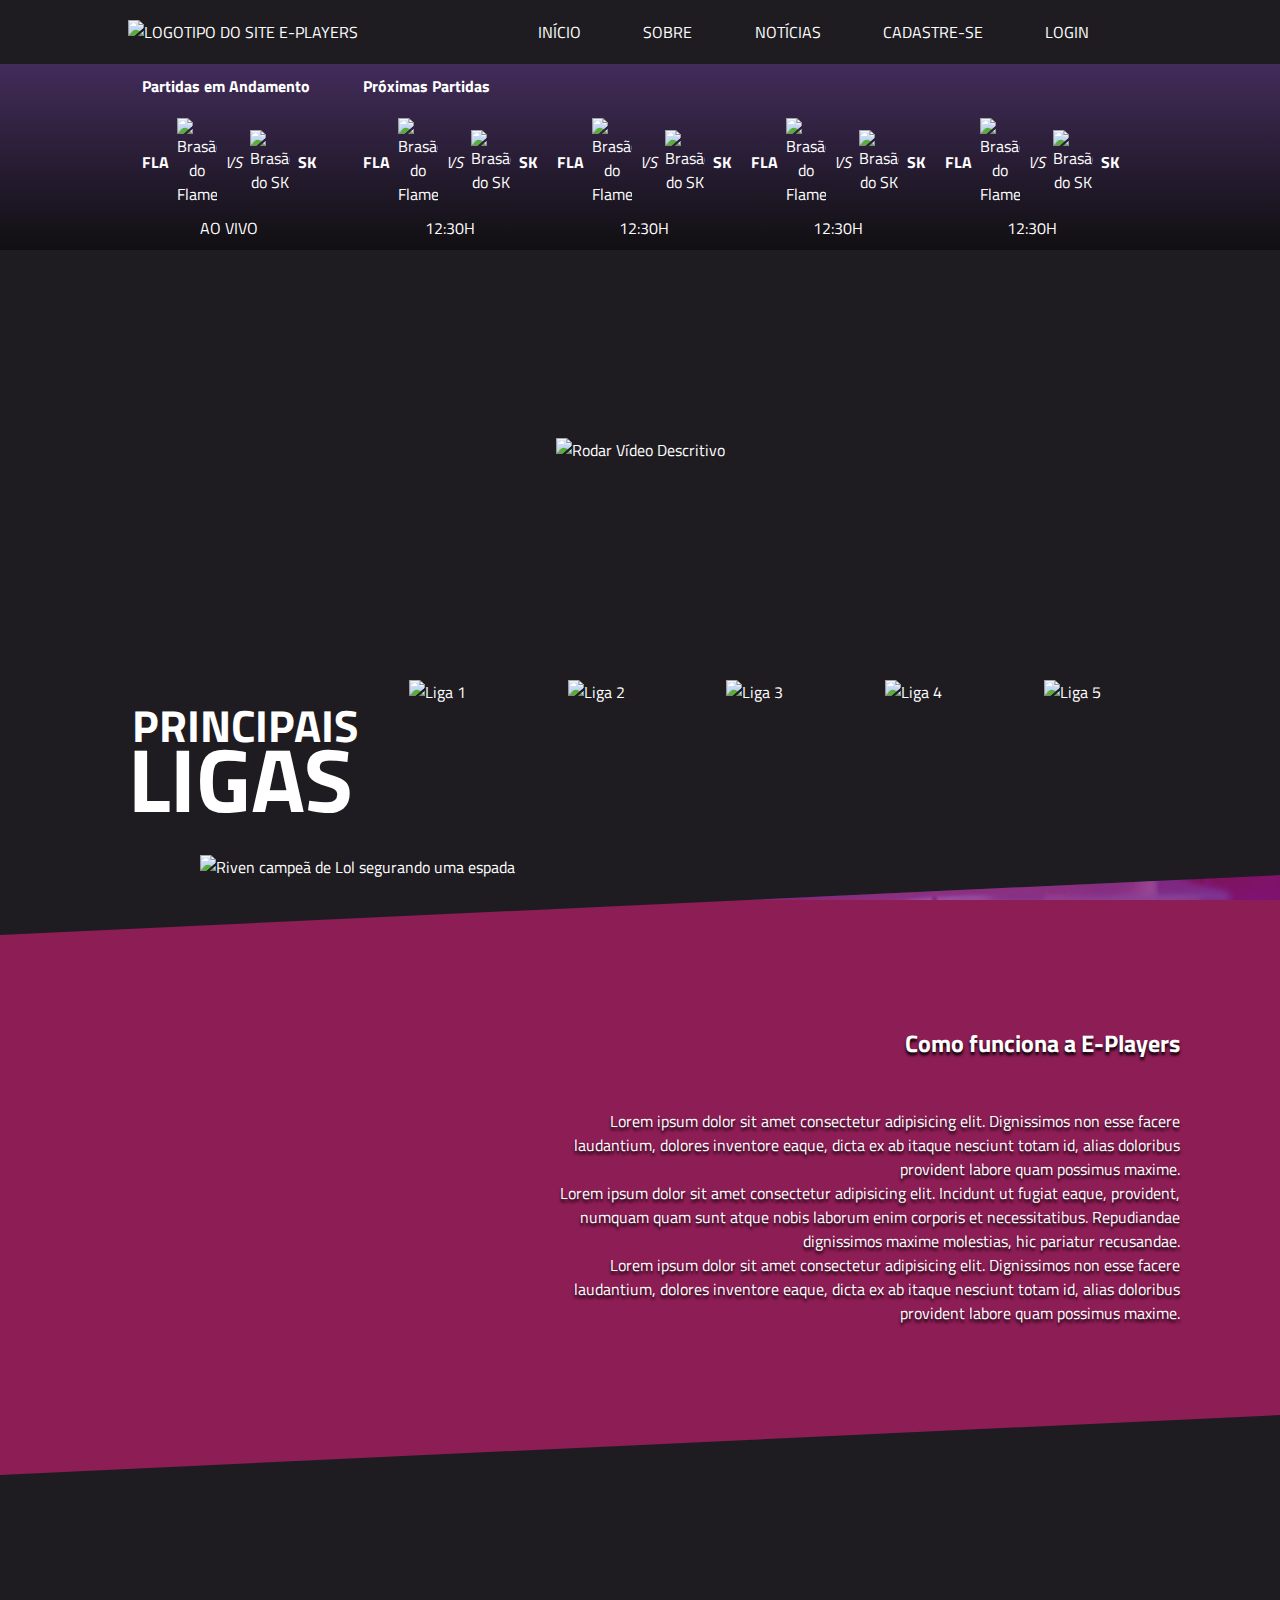
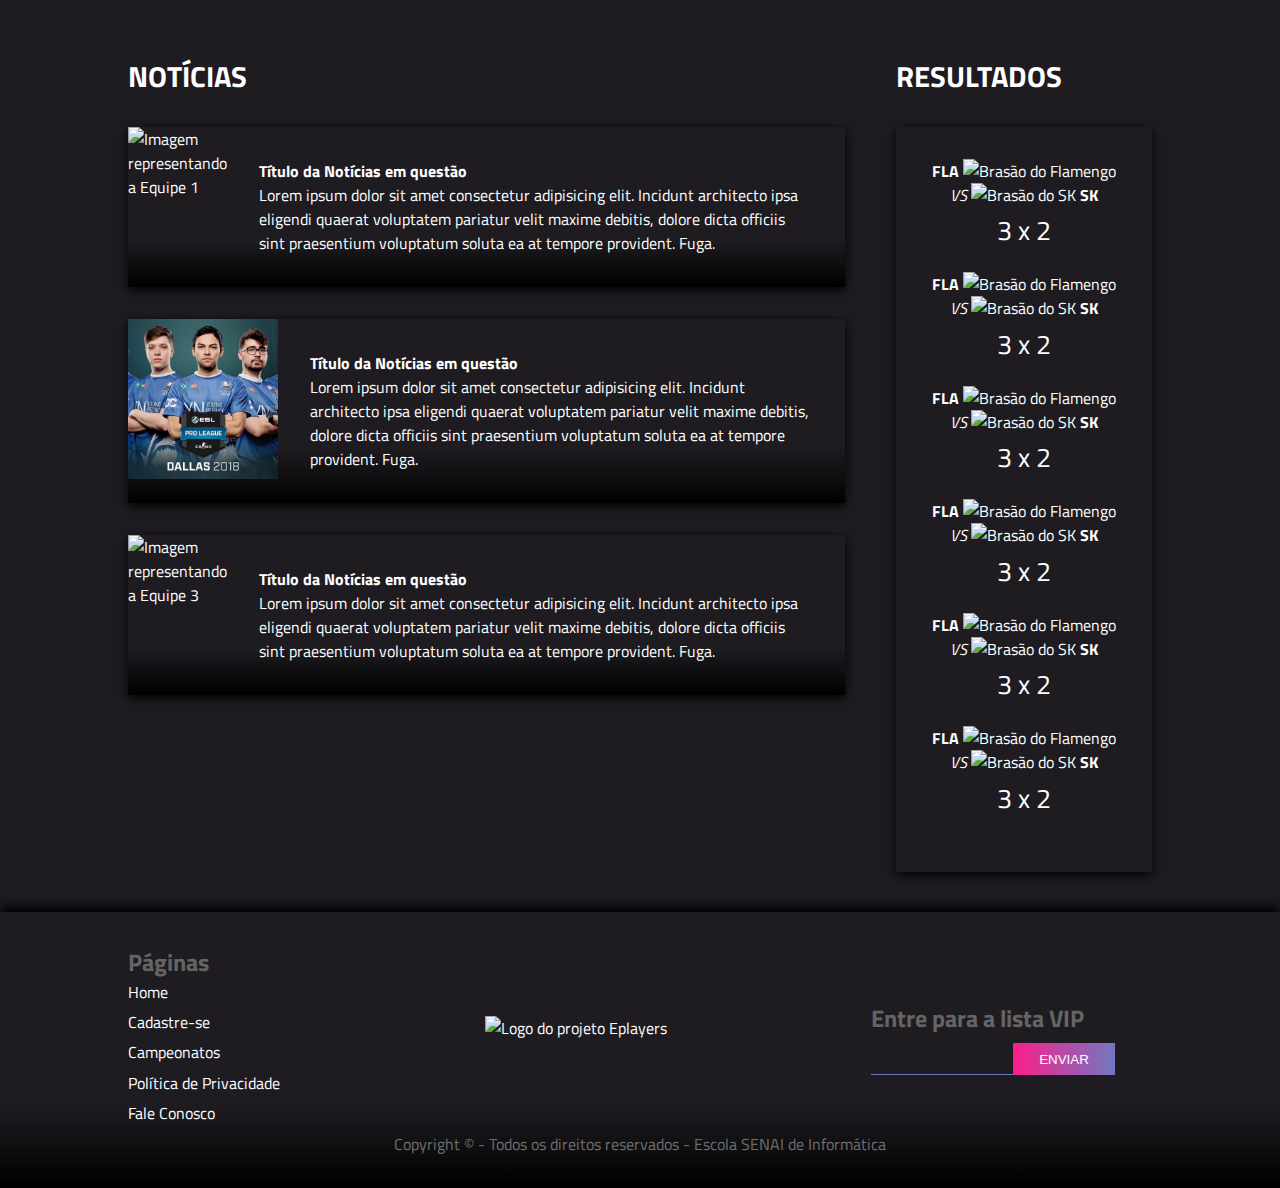
==== commit 197cfa63: "projeto finalizado" ====
--- a/index.html
+++ b/index.html
@@ -13,10 +13,15 @@
 <body>
     <header>
         <div class="container">
-            <a href="index.html" title="Acessar a página inicial do site">
-                <img src="img/Logo.svg" alt="Logotipo do site E-players">
-            </a>
-            <nav>
+            <div>
+                <a href="#" onclick="botaoMenu()">
+                    <i class="fas fa-bars"></i>
+                </a>
+                <a href="index.html" title="Acessar a página inicial do site">
+                    <img src="img/Logo.svg" alt="Logotipo do site E-players">
+                </a>
+            </div>
+            <nav id="menu">
                 <ul>
                     <li><a href="index.html" title="Acessar página inicial">Início</a></li>
                     <li><a href="#Sobre" title="Acessar sessão sobre o Projeto">Sobre</a></li>
@@ -124,15 +129,15 @@
                     <h3> Ligas </h3>
 
                 </div>
-
-                <img src="img/CBLOL_2017.png" alt="Liga 1">
-                <img src="img/SuperLigaABCDE.png" alt="Liga 2">
-                <img src="img/Liga_Master_Fibertel.png" alt="Liga 3">
-                <img src="img/worlds-logo-gold.png" alt="Liga 4">
-                <img src="img/wgr_lplol-logo-2020-71fc5702eb0473cb8d1da98fc28d054bebbfa505d4d80b457b11754d8a737255.png"
-                    alt="Liga 5">
-
-
+                <div class="ligas_imagens">
+                    <img src="img/CBLOL_2017.png" alt="Liga 1">
+                    <img src="img/SuperLigaABCDE.png" alt="Liga 2">
+                    <img src="img/Liga_Master_Fibertel.png" alt="Liga 3">
+                    <img src="img/worlds-logo-gold.png" alt="Liga 4">
+                    <img src="img/wgr_lplol-logo-2020-71fc5702eb0473cb8d1da98fc28d054bebbfa505d4d80b457b11754d8a737255.png"
+                        alt="Liga 5">
+
+                </div>
             </div>
 
         </div>
@@ -338,6 +343,16 @@
         </div> <!-- Fim Container-->
         <p> Copyright © - Todos os direitos reservados - Escola SENAI de Informática </p>
     </footer>
+    <script>
+        function botaoMenu() {
+            var m = document.getElementById("menu")
+            if (m.style.display == "block") {
+                m.style.display = "none";
+            } else {
+                m.style.display = "block";
+            }
+        }
+    </script>
 
 </body>
 
--- a/css/style.css
+++ b/css/style.css
@@ -93,7 +93,7 @@
 }
 
 .partida {
-    padding: 0px 0px 10px 0px;
+    padding: 0px 20px 10px 0px;
 }
 
 .partida img {
@@ -153,6 +153,12 @@
 
 .ligas div {
     margin-bottom: 35px;
+}
+
+.ligas_imagens {
+    display: flex;
+    justify-content: space-around;
+    width: 100%;
 }
 
 .sobre_fundo {
@@ -350,6 +356,10 @@
     color: #6f6f6f;
 }
 
+header .fa-bars {
+    display: none;
+}
+
 /* Início página cadastro*/
 
 .banner_cadastro {
@@ -429,7 +439,7 @@
 
 @media(max-width: 800px) {
     .container {
-        width: 90%;
+        width: 95%;
     }
     header .container img {
         max-width: 180px;
@@ -456,19 +466,143 @@
     .ligas img {
         height: 90px;
     }
-
-    .sobre img{
+    .sobre img {
         max-width: 40%;
         left: 30px;
         margin-top: 150px;
     }
-
-    .texto_sobre{
+    .texto_sobre {
         width: 50%;
         margin-right: 50px;
     }
+    .content {
+        margin-top: 30px;
+    }
+    .card img {
+        margin-top: 3em;
+        margin-left: 0.5em;
+    }
+}
+
+/* Fim Media Query 800px*/
+
+/*Início Media 460px*/
+
+@media(max-width: 460px) {
+    header .fa-bars {
+        color: var(--purple);
+        font-size: 3em;
+        display: block;
+    }
+    header .container div {
+        display: flex;
+        justify-content: space-around;
+        align-items: center;
+    }
+    header .container div a {
+        margin-left: 1em;
+    }
+    #menu {
+        position: absolute;
+        top: 80px;
+        left: 0;
+        width: 100%;
+        background-color: var(--purple);
+        left: 0;
+        display: none;
+    }
+    #menu ul {
+        flex-direction: column;
+        height: 300px;
+        margin-left: 2em;
+    }
+    #menu a {
+        display: block;
+        padding: 0.5em 0;
+        background-color: var(--purple);
+    }
+    .partidas .container {
+        width: 90%;
+        flex-direction: column;
+        justify-content: center;
+      
+    }
+    .em_andamento {
+        width: 80%;
+      align-items: center;
+      
+    }
+    .proximas_partidas {
+        width: 100%;
+        flex-direction: row;
+        align-self: flex-start;
+    }
+    .banner {
+        height: 250px;
+    }
+    .banner img {
+        width: 100px;
+    }
+    .ligas {
+        flex-direction: column;
+    }
+    .ligas .div:nth-child(1) {
+        display: flex;
+    }
+    .ligas h4, .ligas h3 {
+        font-size: 2em;
+        text-align: center;
+    }
+    .sobre img{
+        display: none;
+    }
+    .texto_sobre{
+        width: 90%;
+    }
 
     .content{
-        margin-top: 30px;
-    }
-}/* Fim Media Query 800px*/+        flex-direction: column;
+        width: 100%;
+    }
+
+    .content article{
+        width: 100%;
+    }   
+
+    .card{
+        flex-direction: column;
+        margin-bottom: 1em;
+    }
+
+    .card img{
+        width: 100%;
+        margin-left: 0px;
+    }
+
+    .card div{
+        padding: 1em;
+    }
+
+    .content section{
+        width: 90%;
+        margin: auto;
+    }
+
+    footer .container{
+        flex-direction: column;
+        align-items: flex-start;
+        padding-left: 1em;
+    }
+
+
+
+
+
+
+
+
+
+
+
+
+}